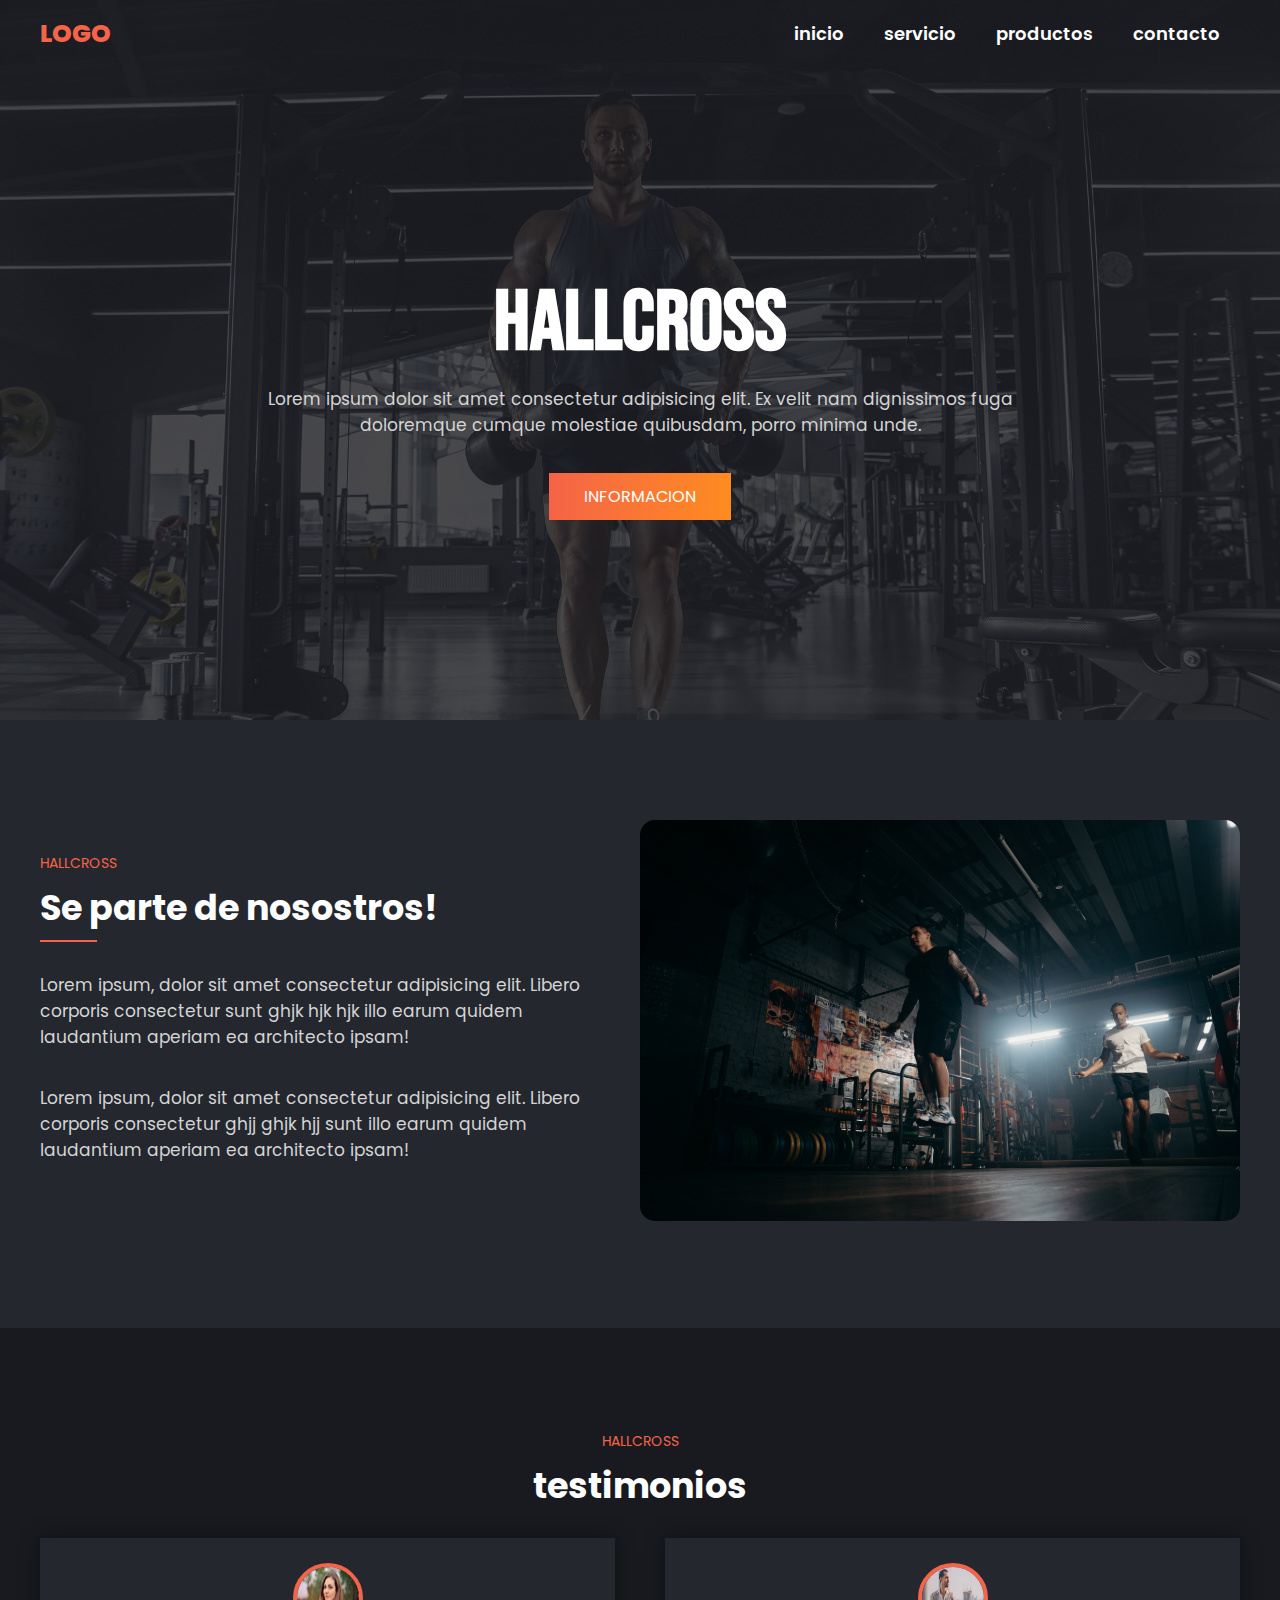
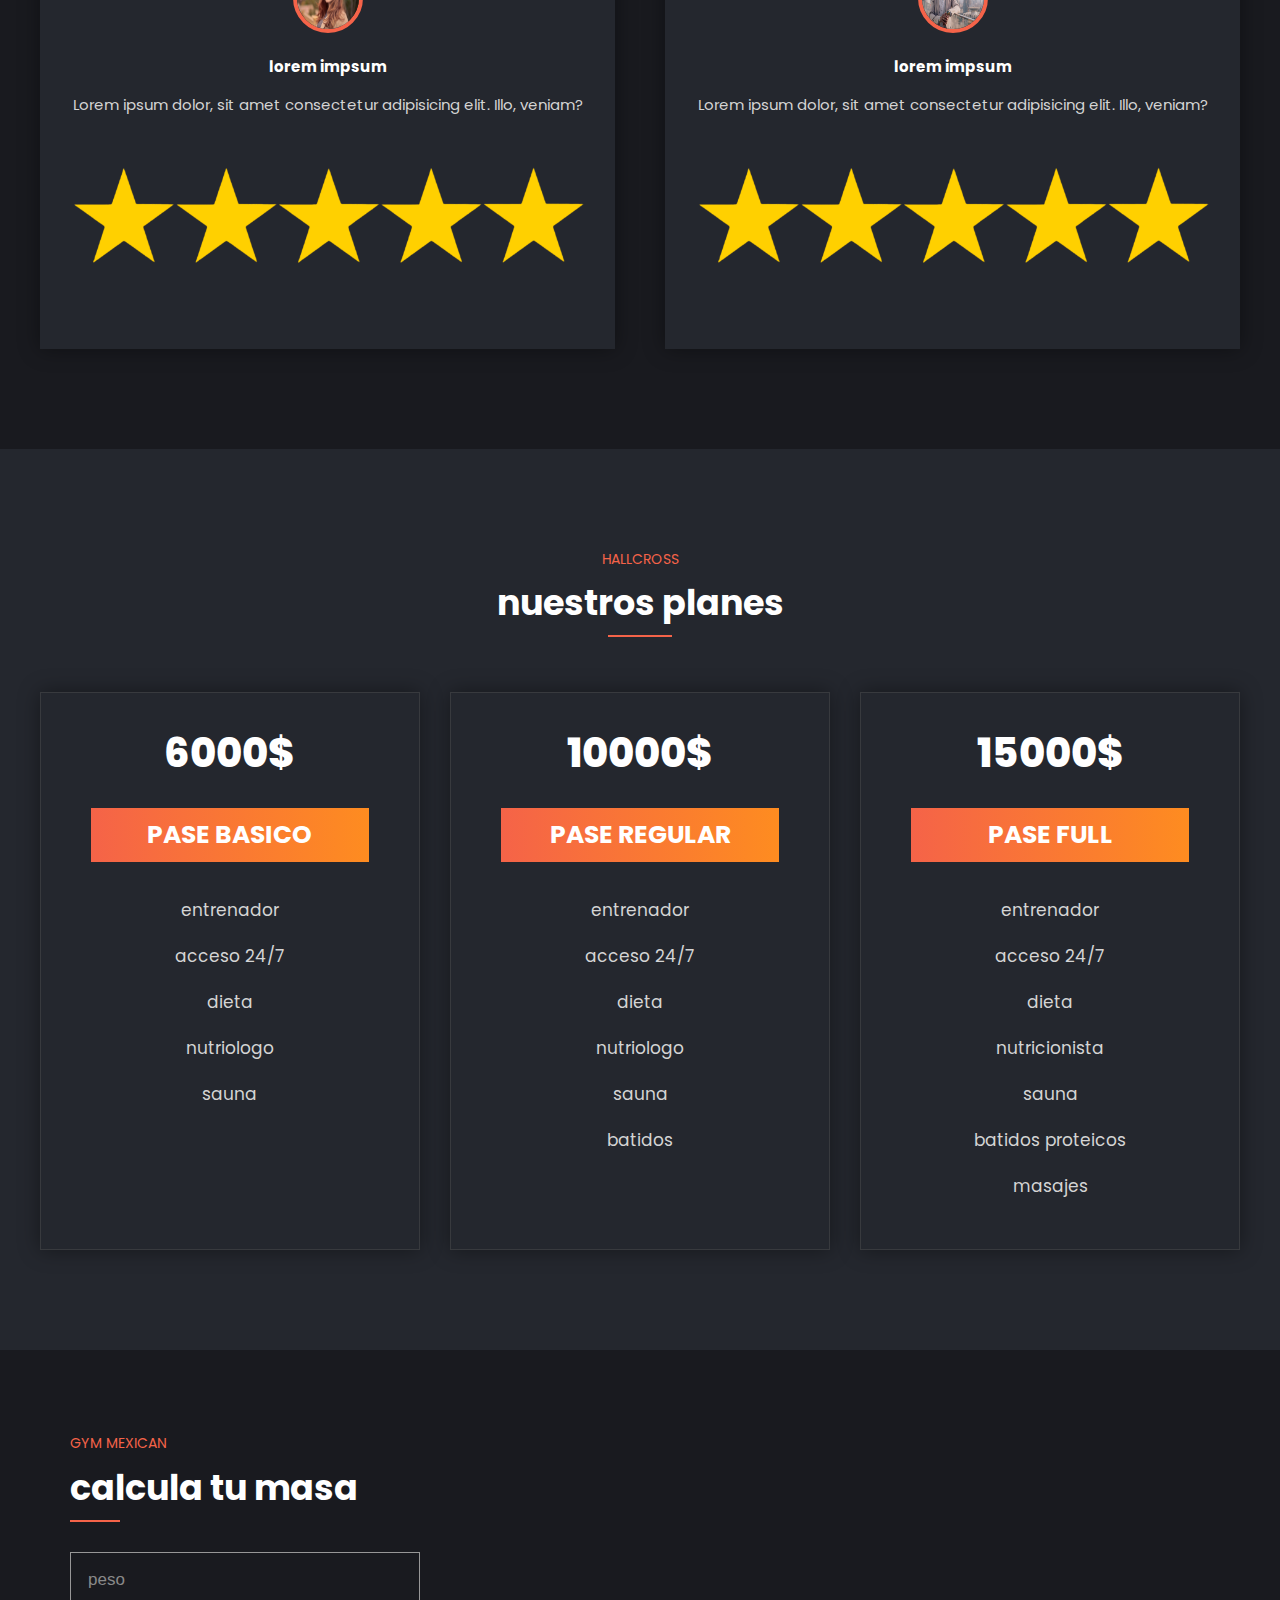
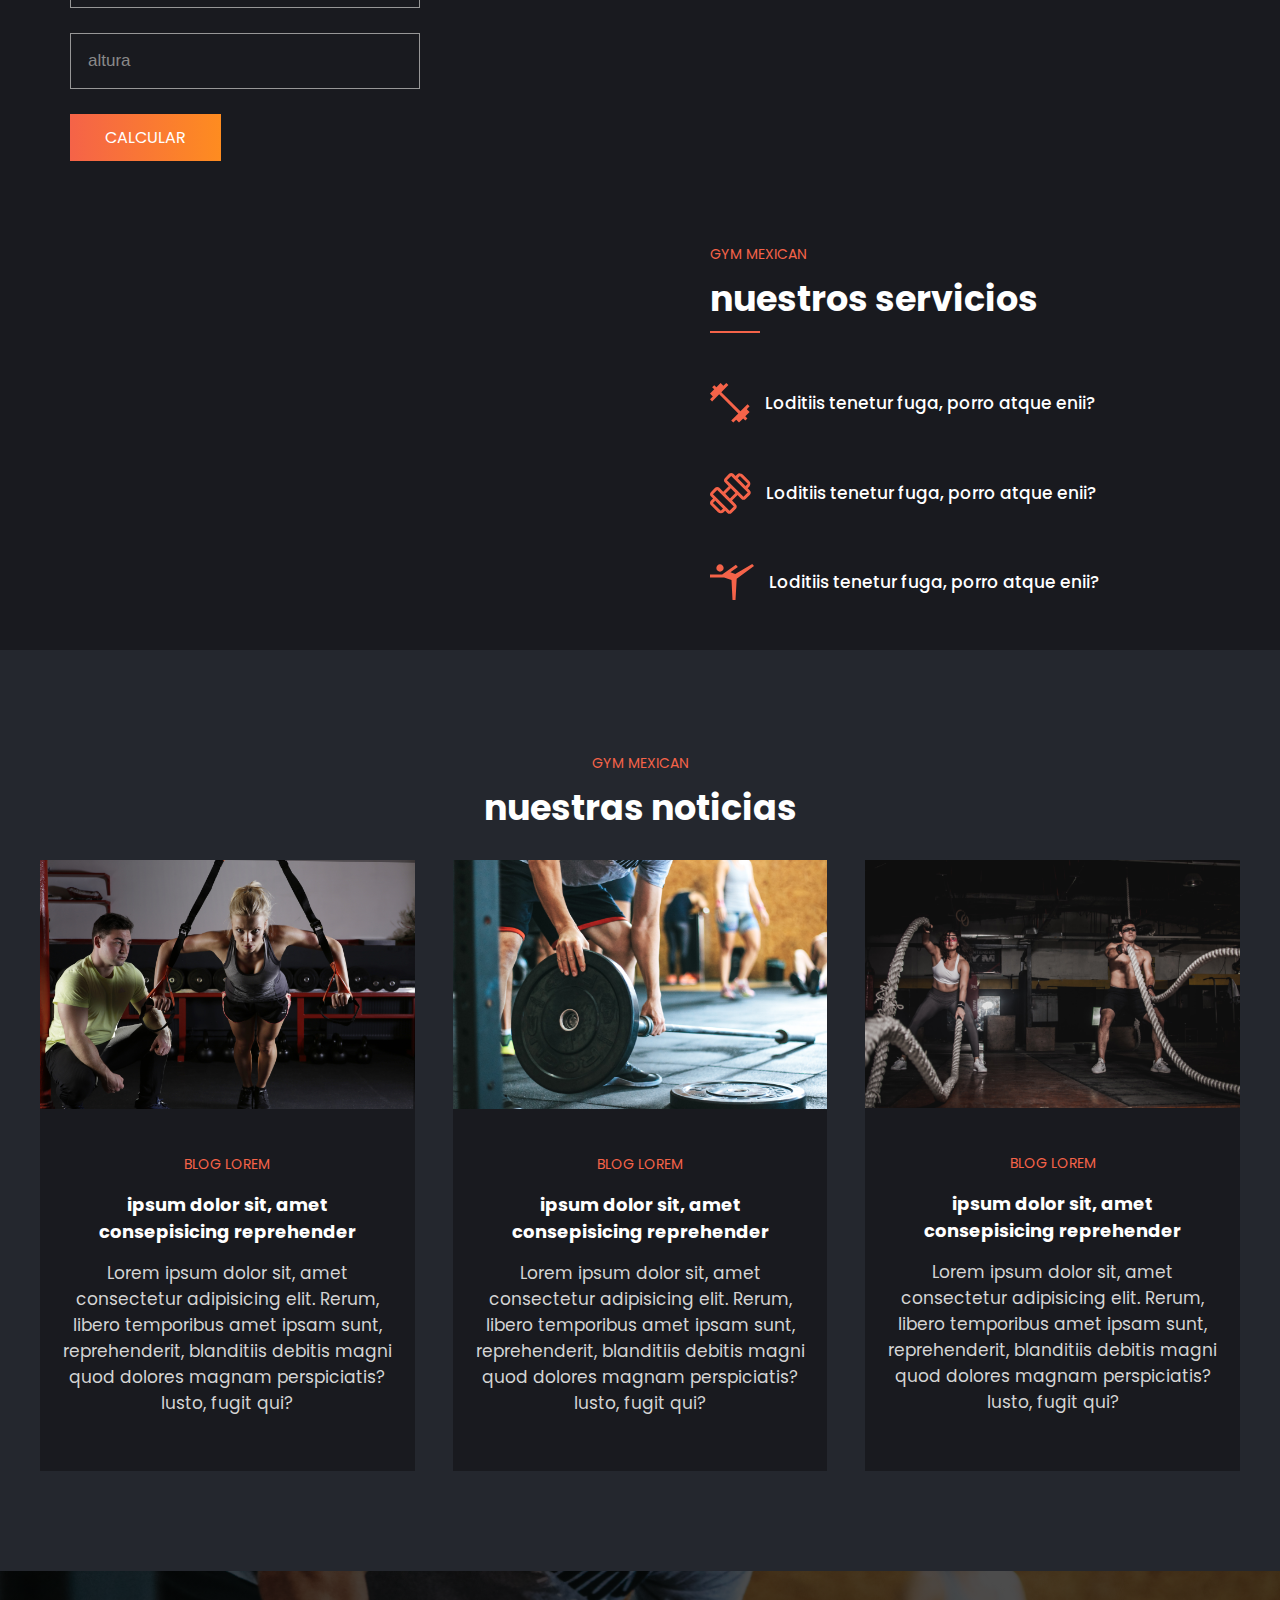
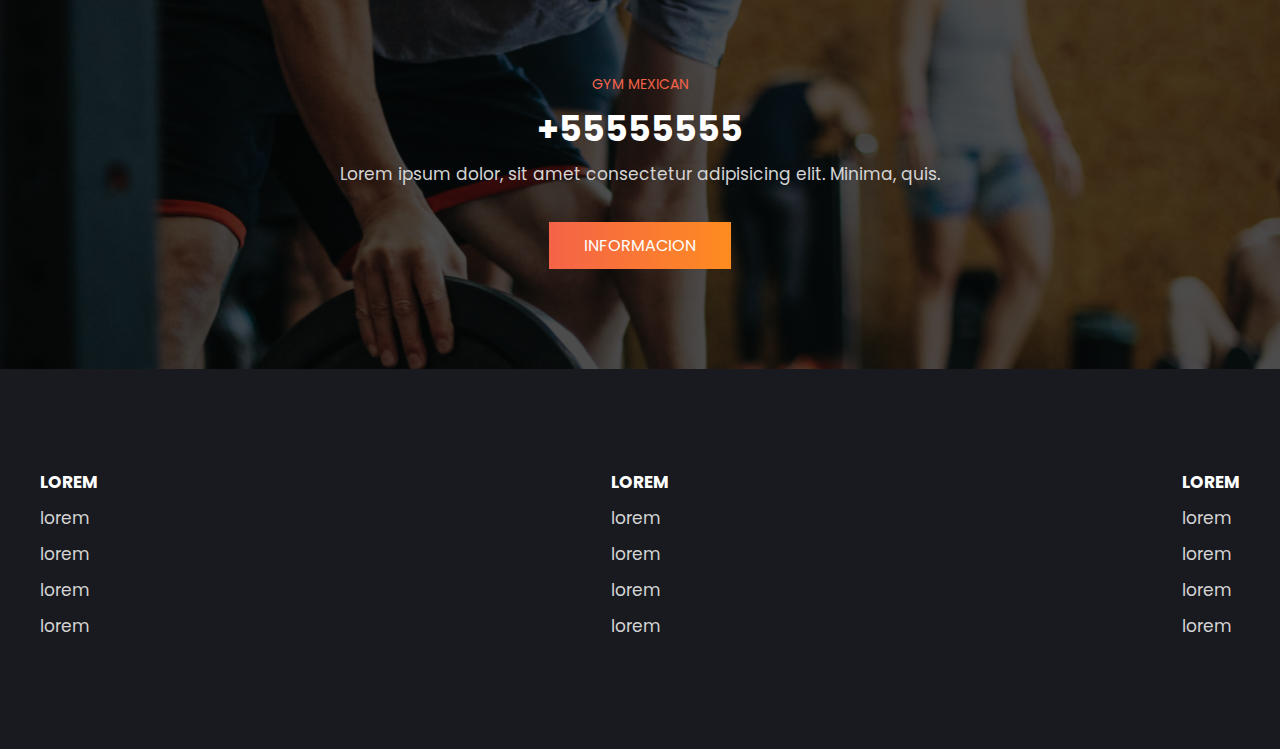
==== index.html @ 064c577b "trabajo practico inicial" ====
<!DOCTYPE html>
<html lang="es">
<head>
    <meta charset="UTF-8">
    <meta name="viewport" content="width=device-width, initial-scale=1.0">
    <title>pagina</title>
    <link rel="stylesheet" href="style.css">
</head>
<body>

    <header class="header">
        <div class="menu container">
            <a href="#" class="logo">logo</a>
            <input type="checkbox" id="menu" />
            <label for="menu">
                <img src="images/menu.png" class="menu-icono" alt="menu">
            </label>
            <nav class="navbar">
                <ul>
                    <li><a href="#">inicio</a></li>
                    <li><a href="#">servicio</a></li>
                    <li><a href="#">productos</a></li>
                    <li><a href="#">contacto</a></li>
                </ul>
            </nav>
        </div>

        <div class="header-content container">
            <div class="header-txt">
                <h1>HALLCROSS</h1>
                <p>
                    Lorem ipsum dolor sit amet consectetur adipisicing elit.
                     Ex velit nam dignissimos fuga doloremque cumque molestiae quibusdam,
                      porro minima unde.
                </p>
                <a href="#" class="btn-1">informacion</a>
            </div>
        </div>
    </header>    
   
    <section class="about">
        <div class="about-content container">
            <div class="about-txt">
                <span>HALLCROSS</span>
                <h2>Se parte de nosostros!</h2>
                <hr>
                <p>
                    Lorem ipsum, dolor sit amet consectetur adipisicing elit.
                     Libero corporis consectetur sunt ghjk  hjk hjk
                      illo earum quidem laudantium 
                     aperiam ea architecto ipsam!
                </p>
                <p>
                    Lorem ipsum, dolor sit amet consectetur adipisicing elit.
                     Libero corporis consectetur ghjj ghjk hjj
                      sunt illo earum quidem laudantium
                      aperiam ea architecto ipsam!
                </p>
            </div>
            <div class="about-img">
                <img src="images/e1.jpg" alt="">
            </div>
        </div>
    </section>

    <section class="testimonial">
        
        <span>HALLCROSS</span>
        <h2>testimonios</h2>

        <div class="testimonial-content container">

            <div class="testimonial-1">
                <img class="face" src="images/t1.jpg" alt="">
                <h4>lorem impsum</h4>
                <p>
                    Lorem ipsum dolor, sit amet consectetur adipisicing elit. Illo, veniam?
                </p>
                <img class="star" src="images/starts.png" alt="">
            </div>

            <div class="testimonial-1">
                <img class="face" src="images/t2.jpg" alt="">
                <h4>lorem impsum</h4>
                <p>
                    Lorem ipsum dolor, sit amet consectetur adipisicing elit. Illo, veniam?
                </p>
                <img class="star" src="images/starts.png" alt="">
           </div>
        </div>
    </section>

    <main class="plans">

        <span>HALLCROSS</span>
        <h2>nuestros planes</h2>
        <hr>

        <div class="plans-content container">

            <div class="plan-1">
                <span>6000$</span>
                <h3>PASE BASICO</h3>
                <p>entrenador</p>
                <p>acceso 24/7</p>
                <p>dieta</p>
                <p>nutriologo</p>
                <p>sauna</p>
            </div>

            <div class="plan-1">
                <span>10000$</span>
                <h3>PASE REGULAR</h3>
                <p>entrenador</p>
                <p>acceso 24/7</p>
                <p>dieta</p>
                <p>nutriologo</p>
                <p>sauna</p>
                <p>batidos</p>
            </div>

            <div class="plan-1">
                <span>15000$</span>
                <h3>PASE FULL</h3>
                <p>entrenador</p>
                <p>acceso 24/7</p>
                <p>dieta</p>
                <p>nutricionista</p>
                <p>sauna</p>
                <p>batidos proteicos</p>
                <p>masajes</p>
            </div>

        </div>
        
    </main>
    
    <section class="information">

        <div class="information-content">
            <div class="information-txt">
                <span>gym mexican</span>
                <h2>calcula tu masa</h2>
                <hr>
                <form>
                    <input type="text" placeholder="peso">
                    <input type="text" placeholder="altura">
                    <a href="#" class="btn-1">calcular</a>
                </form>
            </div>
            <div class="information-img">
                <img src="images/f1.jpg" alt="">
            </div>
        </div>

        <div class="information-content">
            <div class="information-img">
                <img src="images/f2.jpg" alt="">
            </div>
            <div class="information-txt">
                <span>gym mexican</span>
                <h2>nuestros servicios</h2>
                <hr>
                <div class="service">
                    <img src="images/i1.svg" alt="">
                    <h3>
                        Loditiis tenetur fuga, porro atque enii?
                    </h3>           
                </div>

                <div class="service">
                    <img src="images/i2.svg" alt="">
                    <h3>
                        Loditiis tenetur fuga, porro atque enii?
                    </h3>           
                </div>

                <div class="service">
                    <img src="images/i3.svg" alt="">
                    <h3>
                        Loditiis tenetur fuga, porro atque enii?
                    </h3>           
                </div>
            </div>
        </div>
    </section>

    <section class="blog">
        <span>gym mexican</span>
        <h2>nuestras noticias</h2>

        <div class="blog-content container">

            <div class="blog-1">
                <img src="images/b1.jpg" alt="">
                <div class="blog-txt">
                    <span>blog lorem</span>
                    <h3>ipsum dolor sit, amet consepisicing 
                        reprehender</h3>
                    <p>
                        Lorem ipsum dolor sit, amet consectetur adipisicing elit. Rerum, libero temporibus amet ipsam sunt, reprehenderit, blanditiis debitis magni quod dolores magnam perspiciatis? Iusto, fugit qui?
                    </p>
                </div>
            </div>

            <div class="blog-1">
                <img src="images/b2.jpg" alt="">
                <div class="blog-txt">
                    <span>blog lorem</span>
                    <h3>ipsum dolor sit, amet consepisicing 
                        reprehender</h3>
                    <p>
                        Lorem ipsum dolor sit, amet consectetur adipisicing elit. Rerum, libero temporibus amet ipsam sunt, reprehenderit, blanditiis debitis magni quod dolores magnam perspiciatis? Iusto, fugit qui?
                    </p>
                </div>
            </div>

            <div class="blog-1">
                <img src="images/b3.jpg" alt="">
                <div class="blog-txt">
                    <span>blog lorem</span>
                    <h3>ipsum dolor sit, amet consepisicing 
                        reprehender</h3>
                    <p>
                        Lorem ipsum dolor sit, amet consectetur adipisicing elit. Rerum, libero temporibus amet ipsam sunt, reprehenderit, blanditiis debitis magni quod dolores magnam perspiciatis? Iusto, fugit qui?
                    </p>
                </div>
            </div>

        </div>


    </section>

    <section class="contact">

        <div class="contact-content">
            <span>gym mexican</span>
            <h2>+55555555</h2>
            <p>
                Lorem ipsum dolor, sit amet consectetur adipisicing elit. Minima, quis.
            </p>
            <a href="#" class="btn-1">informacion</a>

        </div>

    </section>

    <footer class="footer">

        <div class="footer-content container">

            <div class="link">
                <h3>lorem</h3>
                <ul>
                    <li><a href="#">lorem</a></li>
                    <li><a href="#">lorem</a></li>
                    <li><a href="#">lorem</a></li>
                    <li><a href="#">lorem</a></li>
                </ul>
            </div>

            <div class="link">
                <h3>lorem</h3>
                <ul>
                    <li><a href="#">lorem</a></li>
                    <li><a href="#">lorem</a></li>
                    <li><a href="#">lorem</a></li>
                    <li><a href="#">lorem</a></li>
                </ul>
            </div>

            <div class="link">
                <h3>lorem</h3>
                <ul>
                    <li><a href="#">lorem</a></li>
                    <li><a href="#">lorem</a></li>
                    <li><a href="#">lorem</a></li>
                    <li><a href="#">lorem</a></li>
                </ul>
            </div>
        </div>

    </footer>


   
</body>
</html>
---- style.css ----
@import url('https://fonts.googleapis.com/css2?family=Bebas+Neue&family=Poppins:wght@400;500;600;700;800&display=swap');

/*
font-family: 'Bebas Neue', sans-serif;
font-family: 'Poppins', sans-serif;
*/

* {
    margin: 0;
    padding: 0;
    box-sizing: border-box;
    text-decoration: none;
    list-style: none;
}

body {
    font-family: 'Poppins', sans-serif; 
}

img {
    max-width: 100%;
}

.container {
    max-width: 1200px;
    margin: 0 auto;
}

.header {
    background: linear-gradient(
        rgba(29,30,35,0.8),
        rgba(29,30,35,0.8)
    ),
    url(images/bg.jpg);
    background-position: top center;
    background-repeat: no-repeat;
    background-size: cover;
    display: flex;
    align-items: center;
    min-height: 80vh;
    padding: 80px 0 0 0;
}

.menu {
    position: absolute;
    top: 0;
    left: 0;
    right: 0;
    display: flex;
    align-items: center;
    justify-content: space-between;
}

.logo {
    color: #f56349;
    font-size: 25px;
    font-weight: 800;
    text-transform: uppercase;
}

.menu .navbar ul li {
    position: relative;
    float: left;
}

.menu .navbar ul li a {
    font-size: 18px;
    padding: 20px;
    color: #ffffff;
    display: block;
    font-weight: 600;
}

.menu .navbar ul li a :hover {
    color: #f56349;
}

#menu {
    display: none;
}

.menu-icono {
    width: 25px;
}
 
.menu label {
    cursor: pointer;
    display: none;
}

.header-txt {
    text-align: center;
    padding: 0 200px;
}

.header-txt h1 {
    font-size: 85px;
    line-height: 1;
    color: #ffffff;
    font-family: 'Bebas Neue', sans-serif;
    margin-bottom: 20px;
}

p {
    font-size: 17px;
    color: #d4d4d4;
    margin-bottom: 35px;
}

.btn-1 {
    display: inline-block;
    padding: 11px 35px;
    color: #ffffff;
    text-transform: uppercase;
    background: linear-gradient(
        90deg,
        rgba(245,99,72,1) 0%,
        rgba(254,140,32,1) 100%
    );
}

.about {
    padding: 100px 0;
    background-color: #24272E;
}

.about-content {
    display: flex;
    align-items: center;
}

.about-txt {
    flex-basis: 50%;
    padding-right: 35px;
}

span {
    font-size: 14px;
    text-transform: uppercase;
    color: #f56349;
}

h2 {
    font-size: 35px;
    color: #ffffff;
    margin: 15px 0;
    line-height: 1;
}

hr {
    border: 1px solid #f56349;
    width: 10%;
    margin-bottom: 30px;
}

.about-img {
    flex-basis: 50%;

}

.about-img img {
    border-radius: 15px;
}

.testimonial {
    padding: 100px 0;
    background-color: #191a1f;
    text-align: center;
}

.testimonial-content {
    display: flex;
    justify-content: space-between;
   margin-top: 35px;
}

.testimonial-1 {
    flex-basis: calc(50% - 25px);
    background-color: #24272E;
    padding: 25px;
    box-shadow: 0 0 20px rgba(0, 0, 0, 0.4);

}

.testimonial-1 h4 {
    color: #ffffff;
    font-size: 15px;
    margin-bottom: 15px;
}

.testimonial-1 p {
    font-size: 15px;
    margin-bottom: 10px;
}

.face {
    width: 70px;
    height: 70px;
    border-radius: 50%;
    border: 4px solid #f56349;
    margin-bottom: 15px;
}

.start {
    width: 100px;
}

.plans {
    padding: 100px 0;
    display: flex;
    flex-direction: column;
    align-items: center;
    background-color: #24272E;
}

.plans hr {
    width: 5%;
}

.plans-content {
    display: flex;
    justify-content: space-between;
    width: 100%;
    margin-top: 25px;
}

.plan-1 {
    flex-basis: calc(33.3% - 20px);
    border: 1px solid #51515179;
    padding: 30px 50px;
    text-align: center;
    box-shadow: 0 0 20px rgba(0, 0, 0, 0.4);
}

.plan-1 span {
    font-size: 40px;
    font-weight: 800;
    color: #ffffff;
}

.plan-1 h3 {
    padding: 8px;
    font-size: 25px;
    color: #ffffff;
    margin: 25px 0 35px 0;
    background: linear-gradient(
        90deg,
        rgba(245,99,72,1) 0%,
        rgba(254,140,32,1) 100%
    );
}

.plan-1 p {
    margin-bottom: 20px;
}

.information { 
    background-color: #191a1f;
}

.information-content {
    display: flex;
}

.information-txt {
    flex-basis: 50%;
    max-width: 500px;
    margin: 0 auto;
    padding: 80px 0 0 0;
}

input {
    display: block;
    padding: 17px;
    background-color: transparent;
    border: 1px solid #979797;
    width: 350px;
    font-size: 17px;
    color: #ffffff;
    margin-bottom: 25px;
}

::placeholder {
    color: #898989;
}

.information-img {
    flex-basis: 50%;
}

.information-img img {
    height: 100%;
}

.service {
    margin: 50px 0;
    display: flex;
    align-items: center;
}

.service h3 {
    font-size: 17px;
    color: #ffffff; 
    font-weight: 500;
    margin-left: 15px;
}

.blog {
    padding: 100px 0;
    text-align: center;
    background-color: #24272E;
}

.blog-content {
    display: flex;
    justify-content: space-between;
    margin-top: 35px;
}

.blog-1 {
    flex-basis: calc(33.3% - 25px);
    background-color: #191a1f;
}

.blog-1 img {
    margin-bottom: 15px;
}

.blog-txt {
    padding: 20px;
}

.blog-txt h3 {
    color: #ffffff;
    font-size: 18px;
    margin: 15px 0;
}

.contact {
    padding: 100px 0;
    background: linear-gradient(
        rgba(0,0,0,0.7),
        rgba(0,0,0,0.7)
    ),
    url(images/b2.jpg);
    background-position: top center;
    background-repeat: no-repeat;
    background-size: cover;

}

.contact-content {
    text-align: center;
}

.footer {
    padding: 100px 0;
    background-color: #191a1f;
}

.footer-content {
    display: flex;
    justify-content: space-between;
}

.link h3 {
    font-size: 17px;
    color:  #ffffff;
    margin-bottom: 10px;
    text-transform: uppercase;
}

.link a {
    font-size: 17px;
    color: #d4d4d4 ;
    display: block;
    margin-bottom: 10px;
}

.link a:hover {
    color: #f56349;
}

@media(max-width:991px) {
    .menu {
        padding: 20px;
    }

    .menu label {
        display: initial;
    }

    .menu .navbar {
        position: absolute;
        top: 100%;
        left: 0;
        right: 0;
        background-color: #ff7838;
        display: none;
    }

    .menu .navbar ul li {
        width: 100%;
    }

    .menu .navbar ul li a:hover {
        color: #191a1f;
    }

    #menu:checked ~ .navbar {
        display: initial;
    }

    .header {
        min-height: 0vh;
        padding: 100px 30px;
    }

    .header-txt {
        text-align: center;
        padding: 0;
    }

    .about {
        padding: 30px;
    }
    
    .about-content {
        flex-direction: column;
    }

    .testimonial {
        padding: 30px;
    }

    .testimonial-content {
        flex-direction: column;
    }

    .testimonial-1 {
        margin-bottom: 30px;
    } 

    .plans{
        padding: 30px;
    } 

    .plans-content {
        flex-direction: column;
        margin-bottom: 5px;
    }

    .plan-1 {
        margin-bottom: 30px;
    }

    .information {
        padding: 30px;
    }

    .information-content {
        flex-direction: column;
    }

    .information-txt {
        order: -2;
        padding: 0;
        margin: 30px 0;
    }

    .blog {
        padding: 30px;
    }

    .blog-content {
        flex-direction: column;
    }

    .blog-1 {
        margin-bottom: 30px;
    }

    .contact {
        padding: 100px 30px;
    }

    .footer {
        padding: 30px;
    }

    .footer-content {
        flex-direction: column;
        text-align: center;   
    }

}
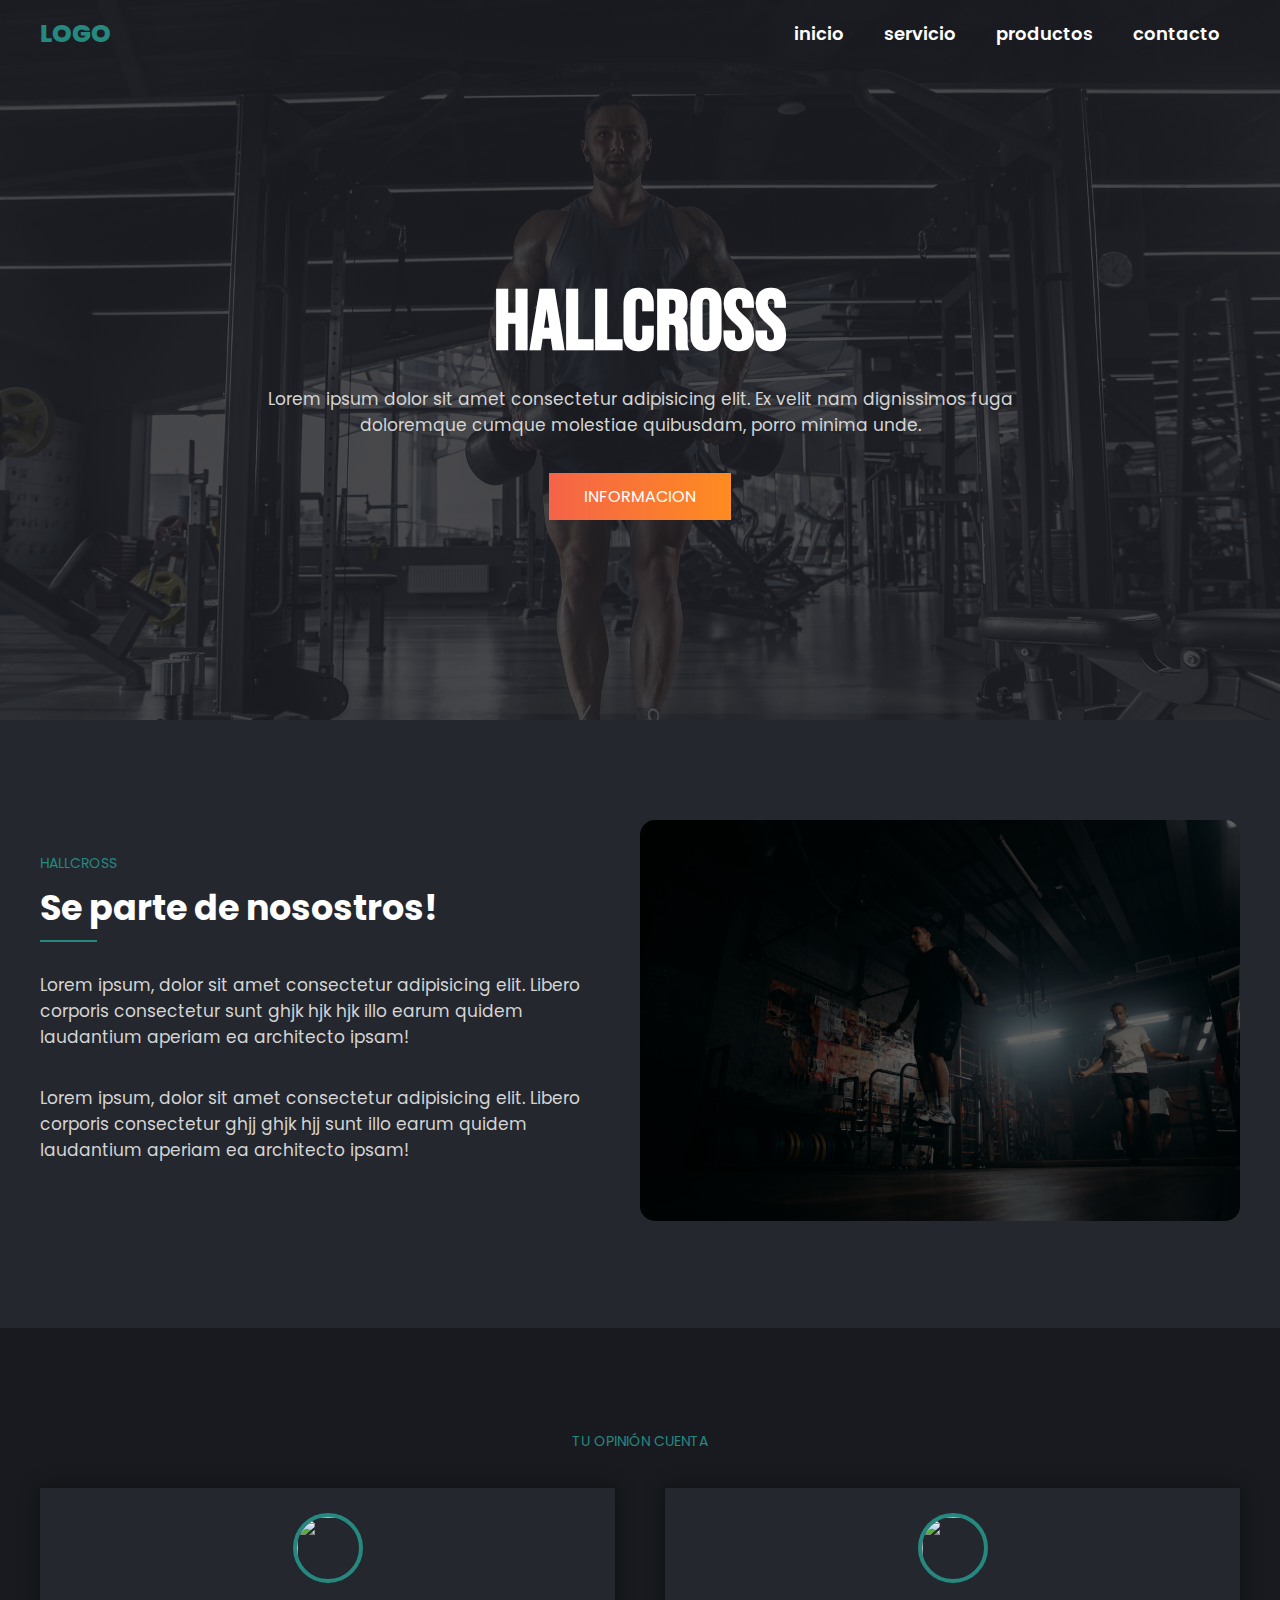
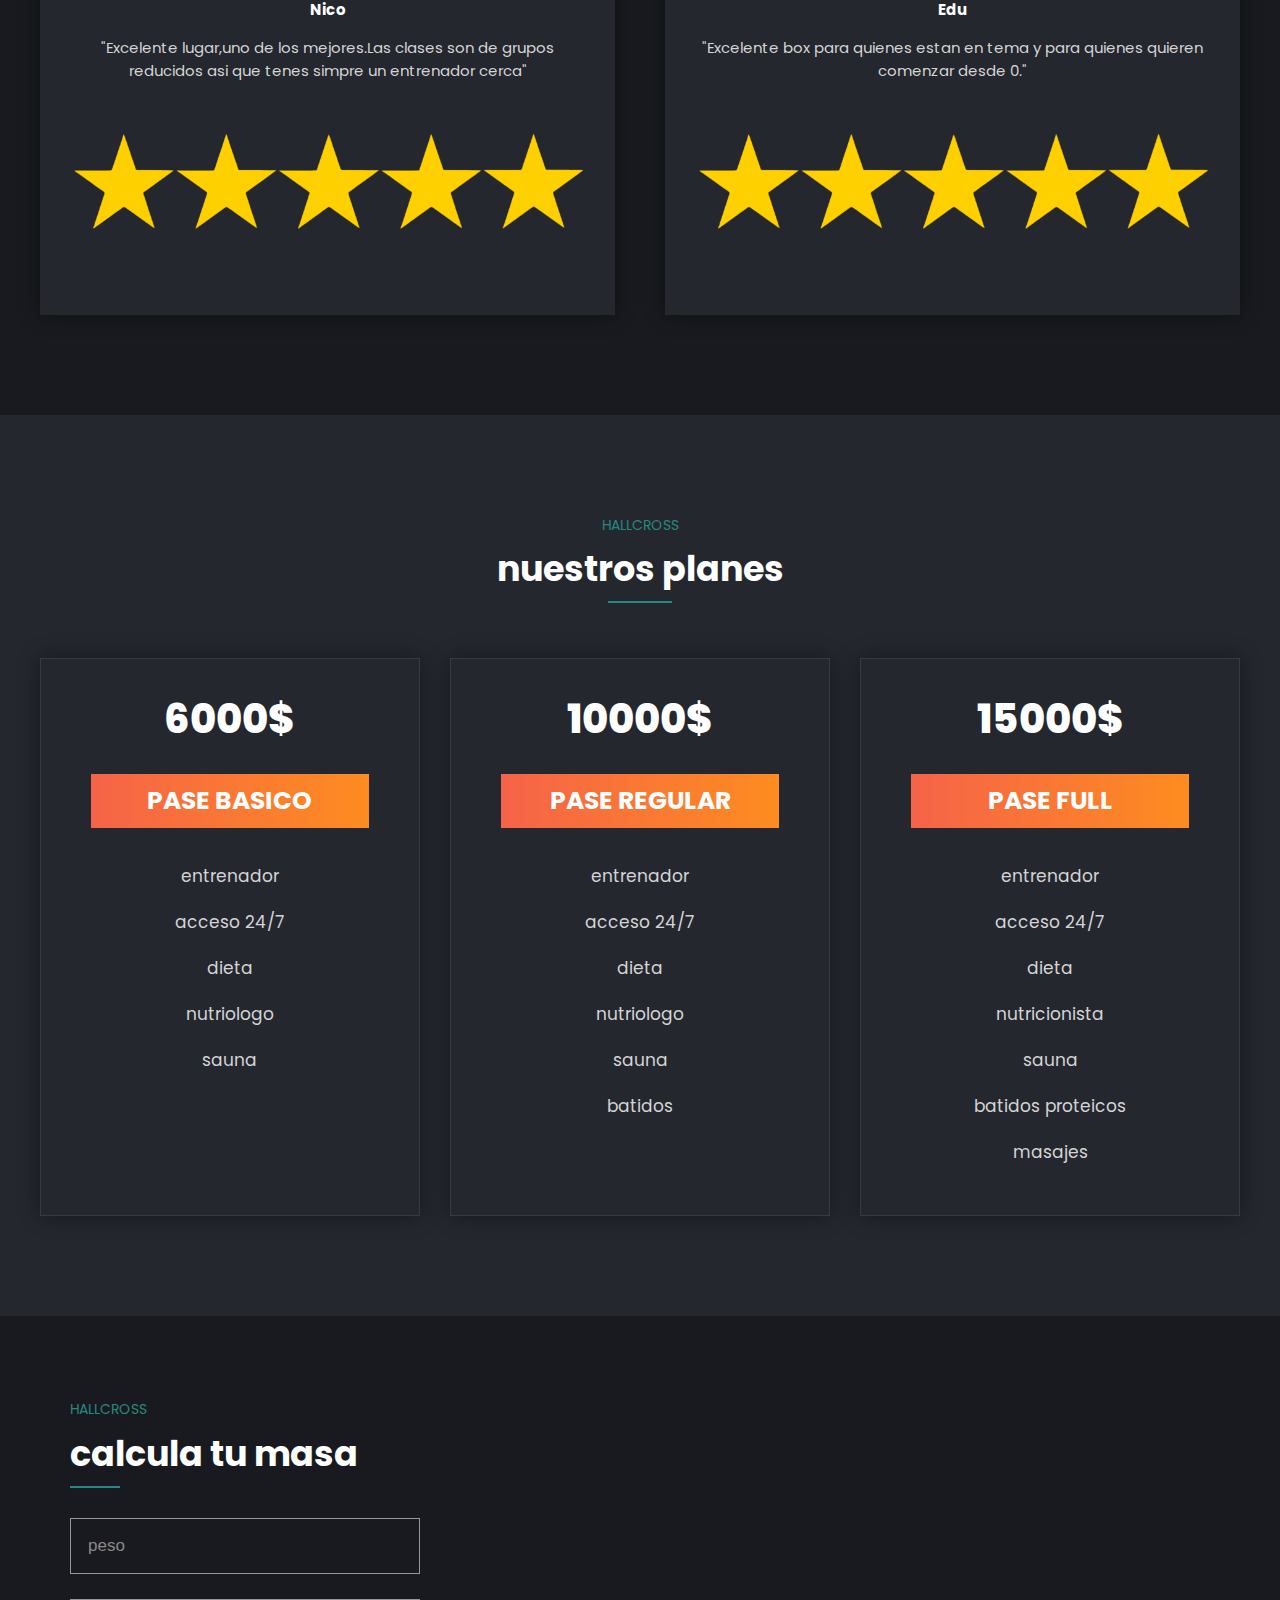
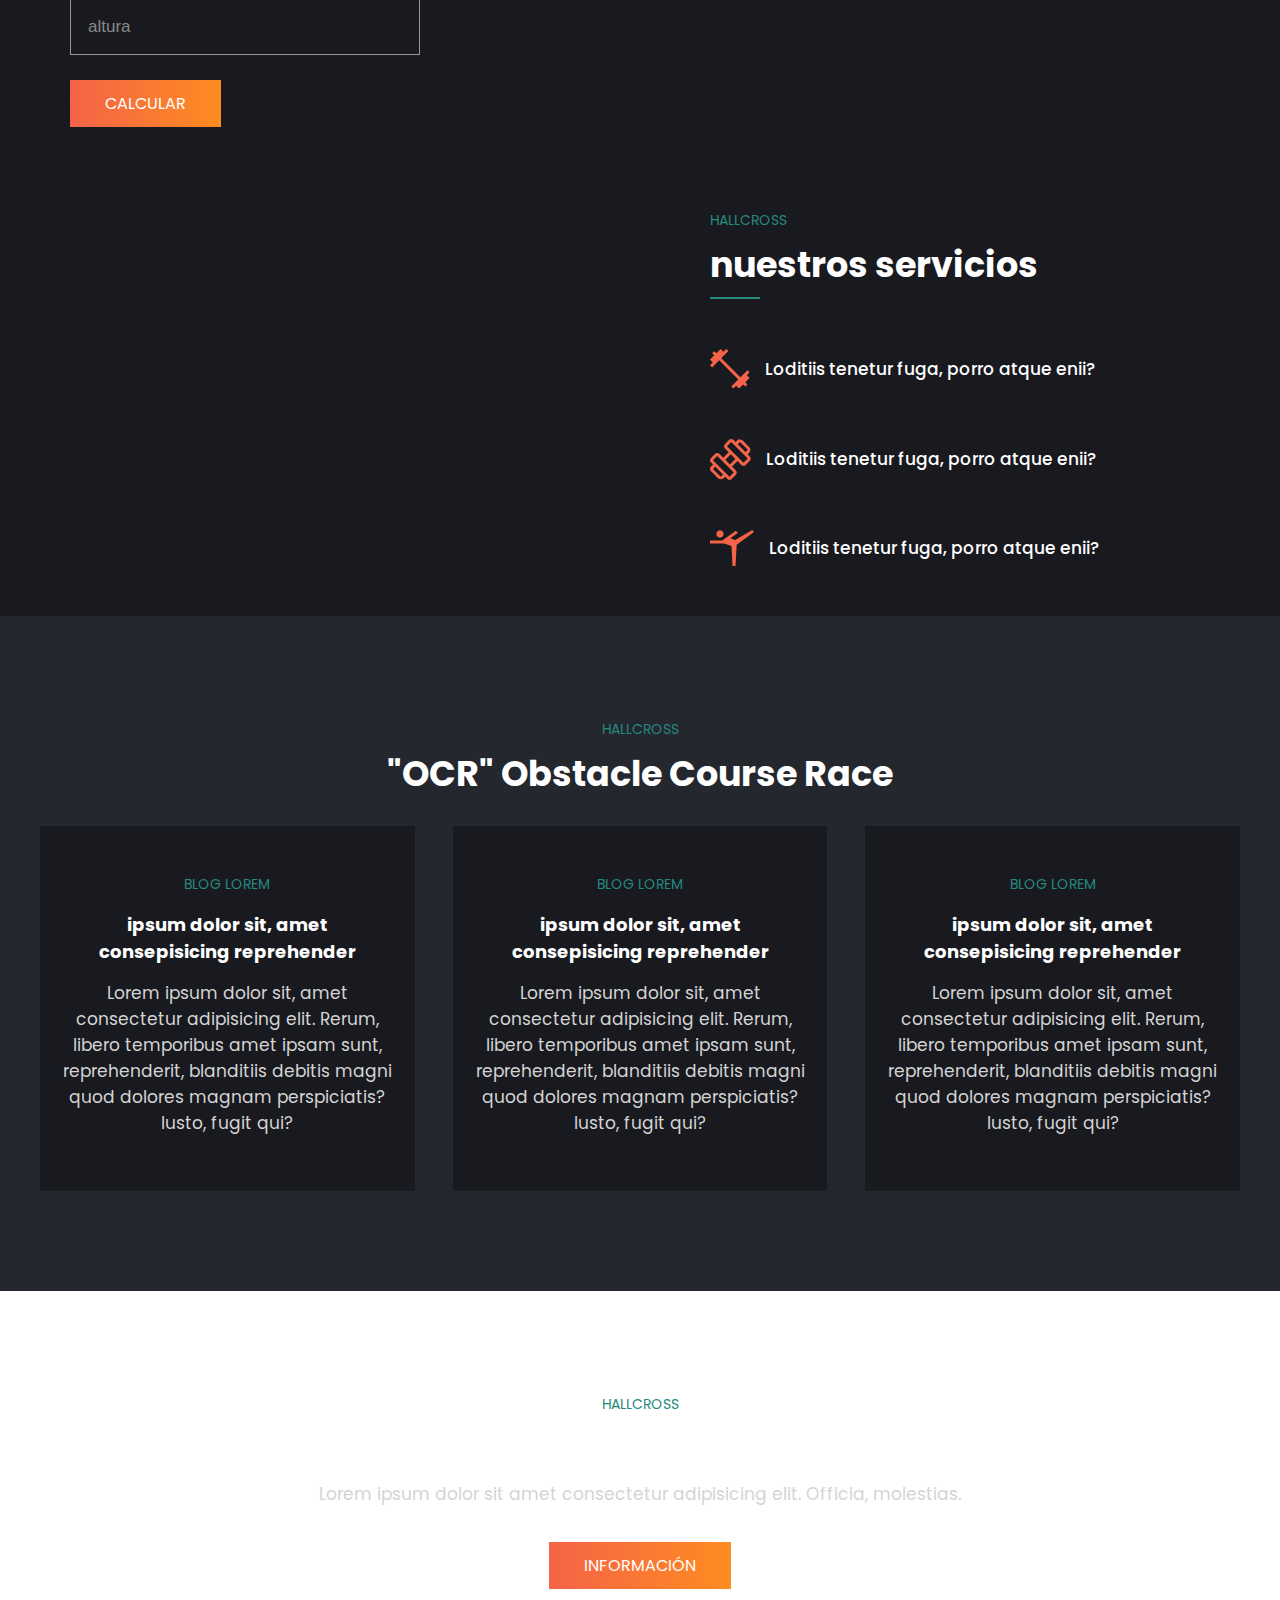
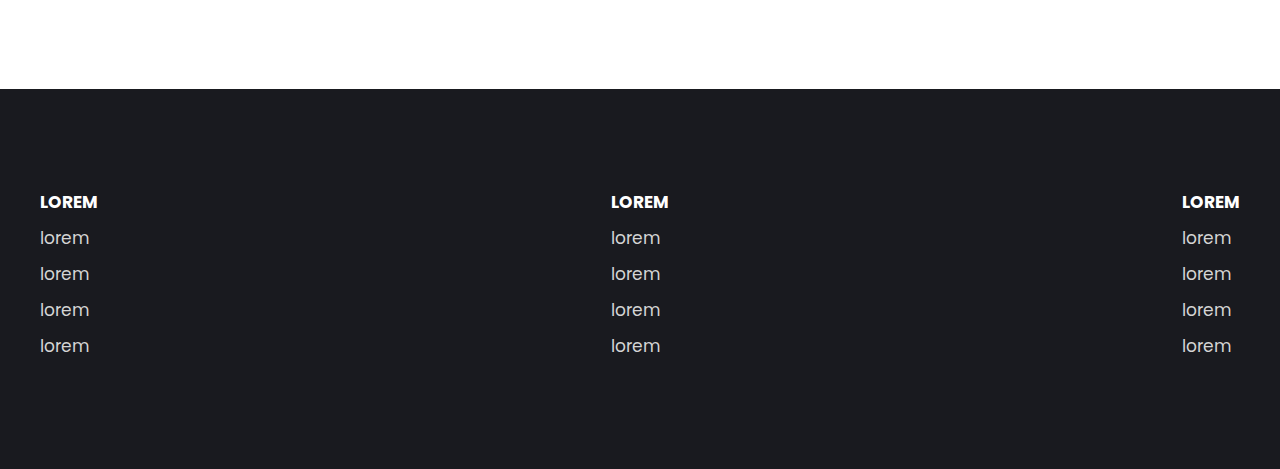
==== commit be3c64a1: "cambio de color de letras en menu" ====
--- a/index.html
+++ b/index.html
@@ -3,7 +3,8 @@
 <head>
     <meta charset="UTF-8">
     <meta name="viewport" content="width=device-width, initial-scale=1.0">
-    <title>pagina</title>
+    <link rel="icon" type="image/x-icon" href="images/favicon/favicon-16x16.png" >
+    <title>HALLCROSS</title>
     <link rel="stylesheet" href="style.css">
 </head>
 <body>
@@ -65,25 +66,25 @@
 
     <section class="testimonial">
         
-        <span>HALLCROSS</span>
-        <h2>testimonios</h2>
+        <span>TU OPINIÓN CUENTA</span>
+        <h2></h2>
 
         <div class="testimonial-content container">
 
             <div class="testimonial-1">
-                <img class="face" src="images/t1.jpg" alt="">
-                <h4>lorem impsum</h4>
-                <p>
-                    Lorem ipsum dolor, sit amet consectetur adipisicing elit. Illo, veniam?
+                <img class="face" src="images/anilla.jpg" alt="">
+                <h4>Nico</h4>
+                <p>
+                    "Excelente lugar,uno de los mejores.Las clases son de grupos reducidos asi que tenes simpre un entrenador cerca"
                 </p>
                 <img class="star" src="images/starts.png" alt="">
             </div>
 
             <div class="testimonial-1">
-                <img class="face" src="images/t2.jpg" alt="">
-                <h4>lorem impsum</h4>
-                <p>
-                    Lorem ipsum dolor, sit amet consectetur adipisicing elit. Illo, veniam?
+                <img class="face" src="images/correr.jpg" alt="">
+                <h4>Edu</h4>
+                <p>
+                    "Excelente box para quienes estan en tema y para quienes quieren comenzar desde 0."
                 </p>
                 <img class="star" src="images/starts.png" alt="">
            </div>
@@ -139,7 +140,7 @@
 
         <div class="information-content">
             <div class="information-txt">
-                <span>gym mexican</span>
+                <span>HALLCROSS</span>
                 <h2>calcula tu masa</h2>
                 <hr>
                 <form>
@@ -158,7 +159,7 @@
                 <img src="images/f2.jpg" alt="">
             </div>
             <div class="information-txt">
-                <span>gym mexican</span>
+                <span>HALLCROSS</span>
                 <h2>nuestros servicios</h2>
                 <hr>
                 <div class="service">
@@ -186,13 +187,13 @@
     </section>
 
     <section class="blog">
-        <span>gym mexican</span>
-        <h2>nuestras noticias</h2>
+        <span>HALLCROSS</span>
+        <h2>"OCR" Obstacle Course Race</h2>
 
         <div class="blog-content container">
 
             <div class="blog-1">
-                <img src="images/b1.jpg" alt="">
+                <img src="images/pasamano.jpg" alt="">
                 <div class="blog-txt">
                     <span>blog lorem</span>
                     <h3>ipsum dolor sit, amet consepisicing 
@@ -204,7 +205,7 @@
             </div>
 
             <div class="blog-1">
-                <img src="images/b2.jpg" alt="">
+                <img src="images/alo.jpg" alt="">
                 <div class="blog-txt">
                     <span>blog lorem</span>
                     <h3>ipsum dolor sit, amet consepisicing 
@@ -216,7 +217,7 @@
             </div>
 
             <div class="blog-1">
-                <img src="images/b3.jpg" alt="">
+                <img src="images/obstaculo.jpg" alt="">
                 <div class="blog-txt">
                     <span>blog lorem</span>
                     <h3>ipsum dolor sit, amet consepisicing 
@@ -235,12 +236,13 @@
     <section class="contact">
 
         <div class="contact-content">
-            <span>gym mexican</span>
-            <h2>+55555555</h2>
+            <span>HALLCROSS</span>
+            <h2>1130960485</h2>
             <p>
-                Lorem ipsum dolor, sit amet consectetur adipisicing elit. Minima, quis.
+                Lorem ipsum dolor sit amet consectetur
+                 adipisicing elit. Officia, molestias.
             </p>
-            <a href="#" class="btn-1">informacion</a>
+            <a href="#" class="btn-1">información</a>
 
         </div>
 
--- a/style.css
+++ b/style.css
@@ -52,7 +52,7 @@
 }
 
 .logo {
-    color: #f56349;
+    color: #258980;
     font-size: 25px;
     font-weight: 800;
     text-transform: uppercase;
@@ -71,8 +71,8 @@
     font-weight: 600;
 }
 
-.menu .navbar ul li a :hover {
-    color: #f56349;
+.menu .navbar ul li a:hover {
+    color:  #258980;
 }
 
 #menu {
@@ -137,7 +137,7 @@
 span {
     font-size: 14px;
     text-transform: uppercase;
-    color: #f56349;
+    color: #258980;
 }
 
 h2 {
@@ -148,7 +148,7 @@
 }
 
 hr {
-    border: 1px solid #f56349;
+    border: 1px solid #258980;
     width: 10%;
     margin-bottom: 30px;
 }
@@ -160,6 +160,7 @@
 
 .about-img img {
     border-radius: 15px;
+    filter: brightness(0.4);
 }
 
 .testimonial {
@@ -197,7 +198,7 @@
     width: 70px;
     height: 70px;
     border-radius: 50%;
-    border: 4px solid #f56349;
+    border: 4px solid #258980;
     margin-bottom: 15px;
 }
 
@@ -337,20 +338,23 @@
 }
 
 .contact {
-    padding: 100px 0;
+    padding: 100px;
     background: linear-gradient(
         rgba(0,0,0,0.7),
         rgba(0,0,0,0.7)
     ),
-    url(images/b2.jpg);
-    background-position: top center;
-    background-repeat: no-repeat;
+    url(images/Garra.jpg);
     background-size: cover;
+    background-position: center;
 
 }
 
 .contact-content {
     text-align: center;
+}
+
+.contact{
+    background-attachment: fixed;
 }
 
 .footer {
@@ -378,7 +382,7 @@
 }
 
 .link a:hover {
-    color: #f56349;
+    color: #258980;
 }
 
 @media(max-width:991px) {
@@ -395,7 +399,7 @@
         top: 100%;
         left: 0;
         right: 0;
-        background-color: #ff7838;
+        background-color: #64a199;
         display: none;
     }
 
@@ -482,6 +486,7 @@
 
     .contact {
         padding: 100px 30px;
+        
     }
 
     .footer {
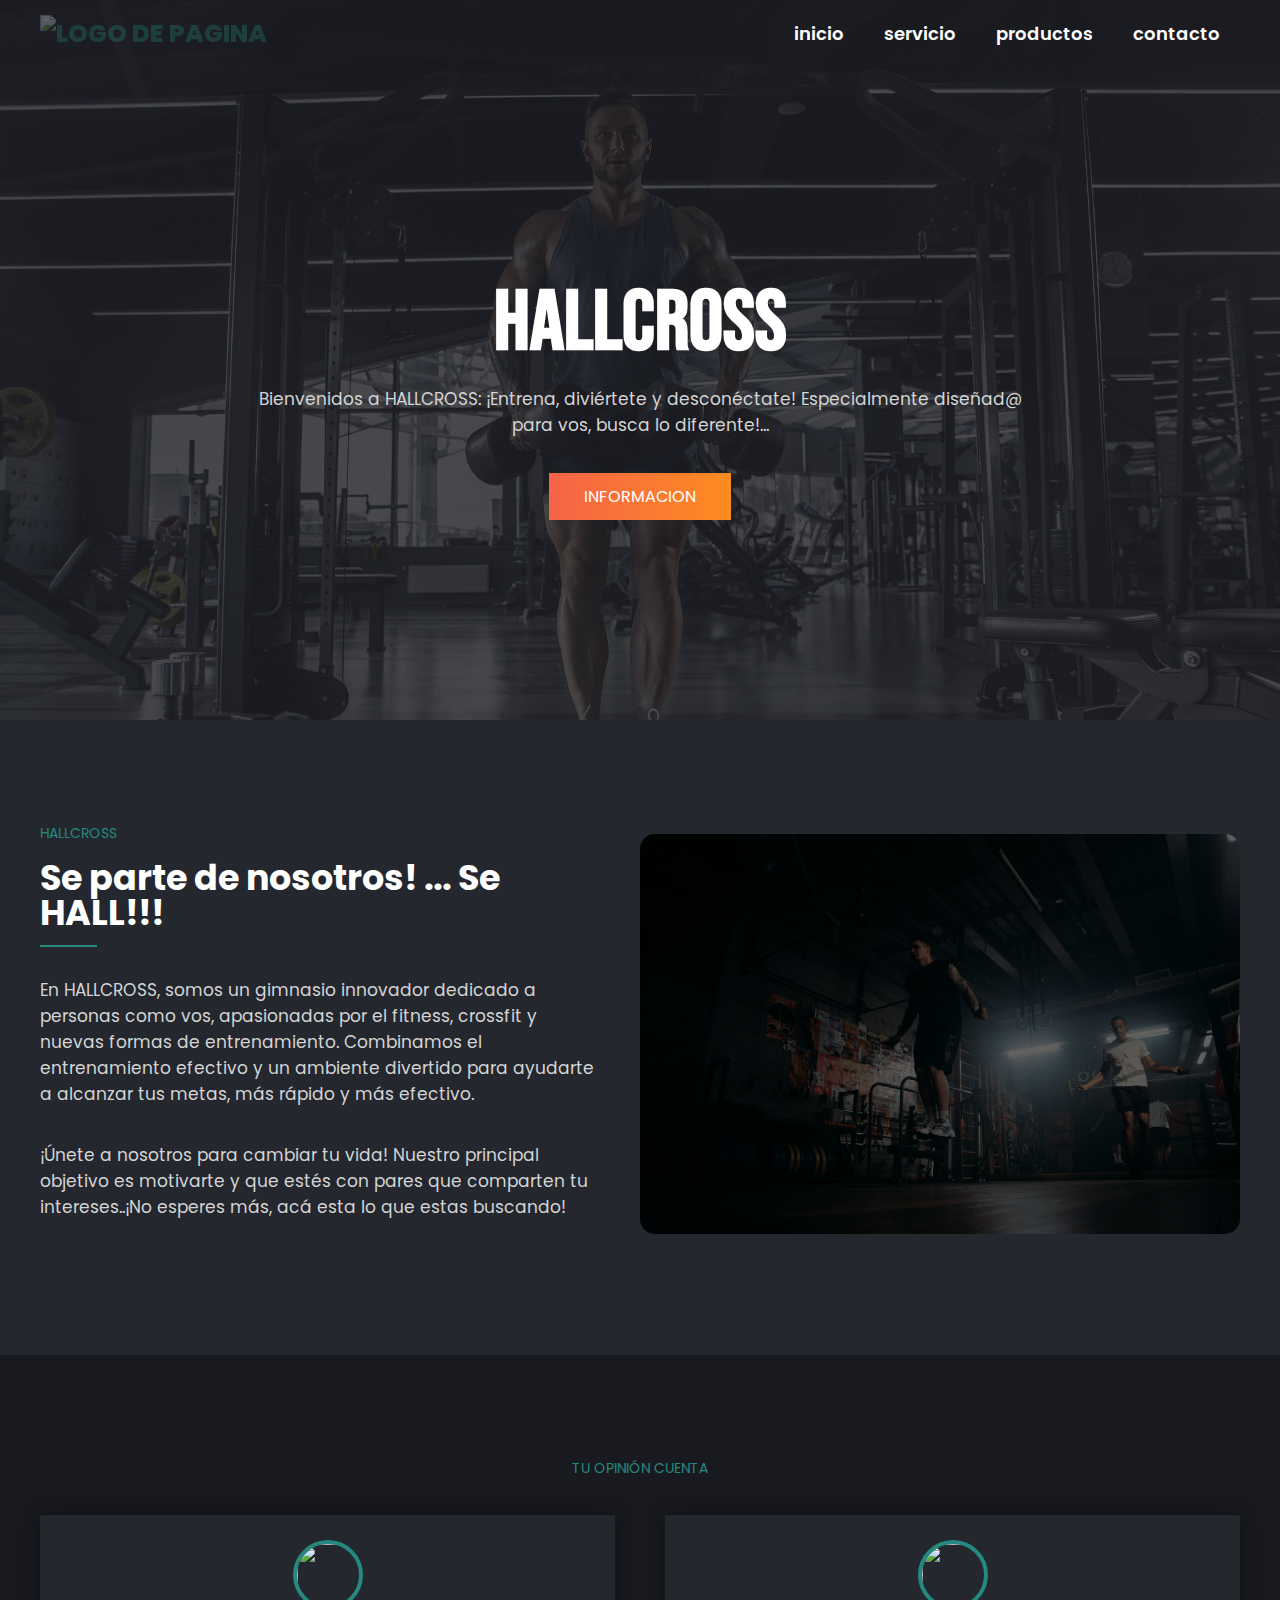
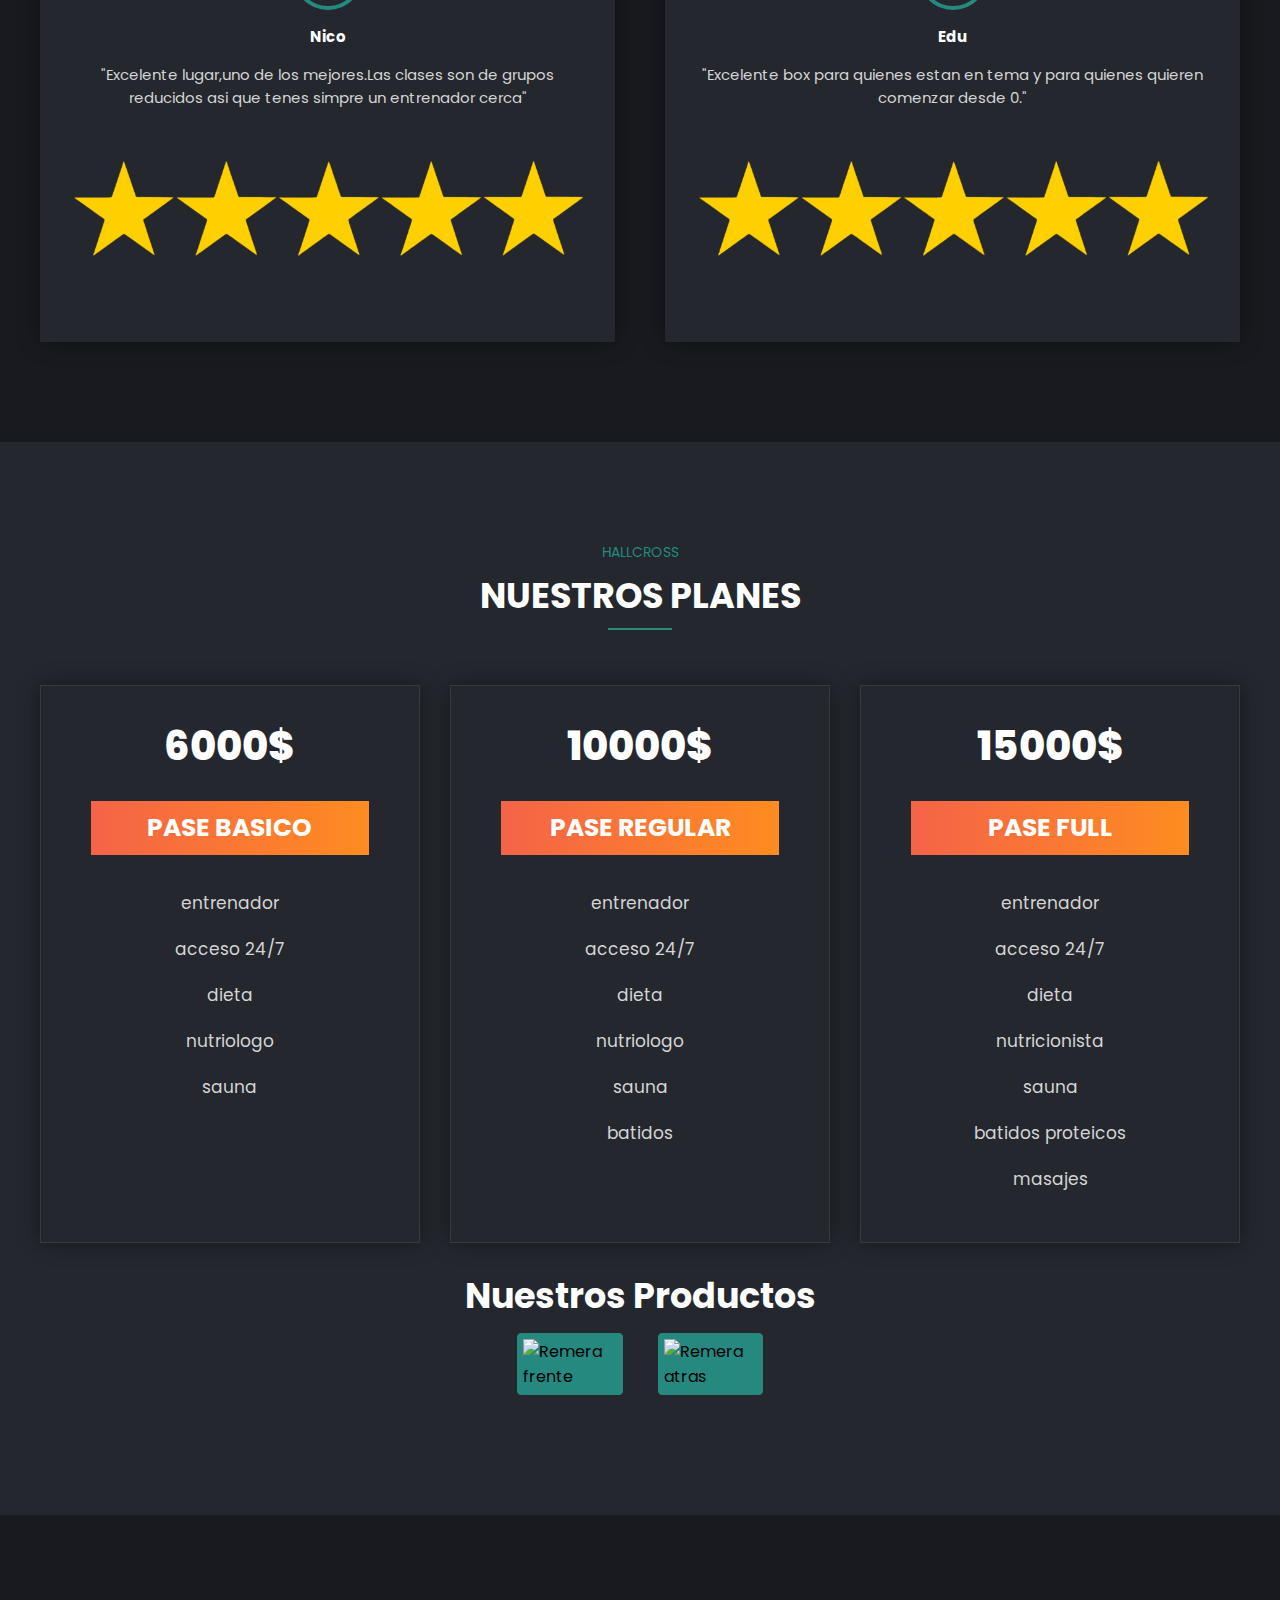
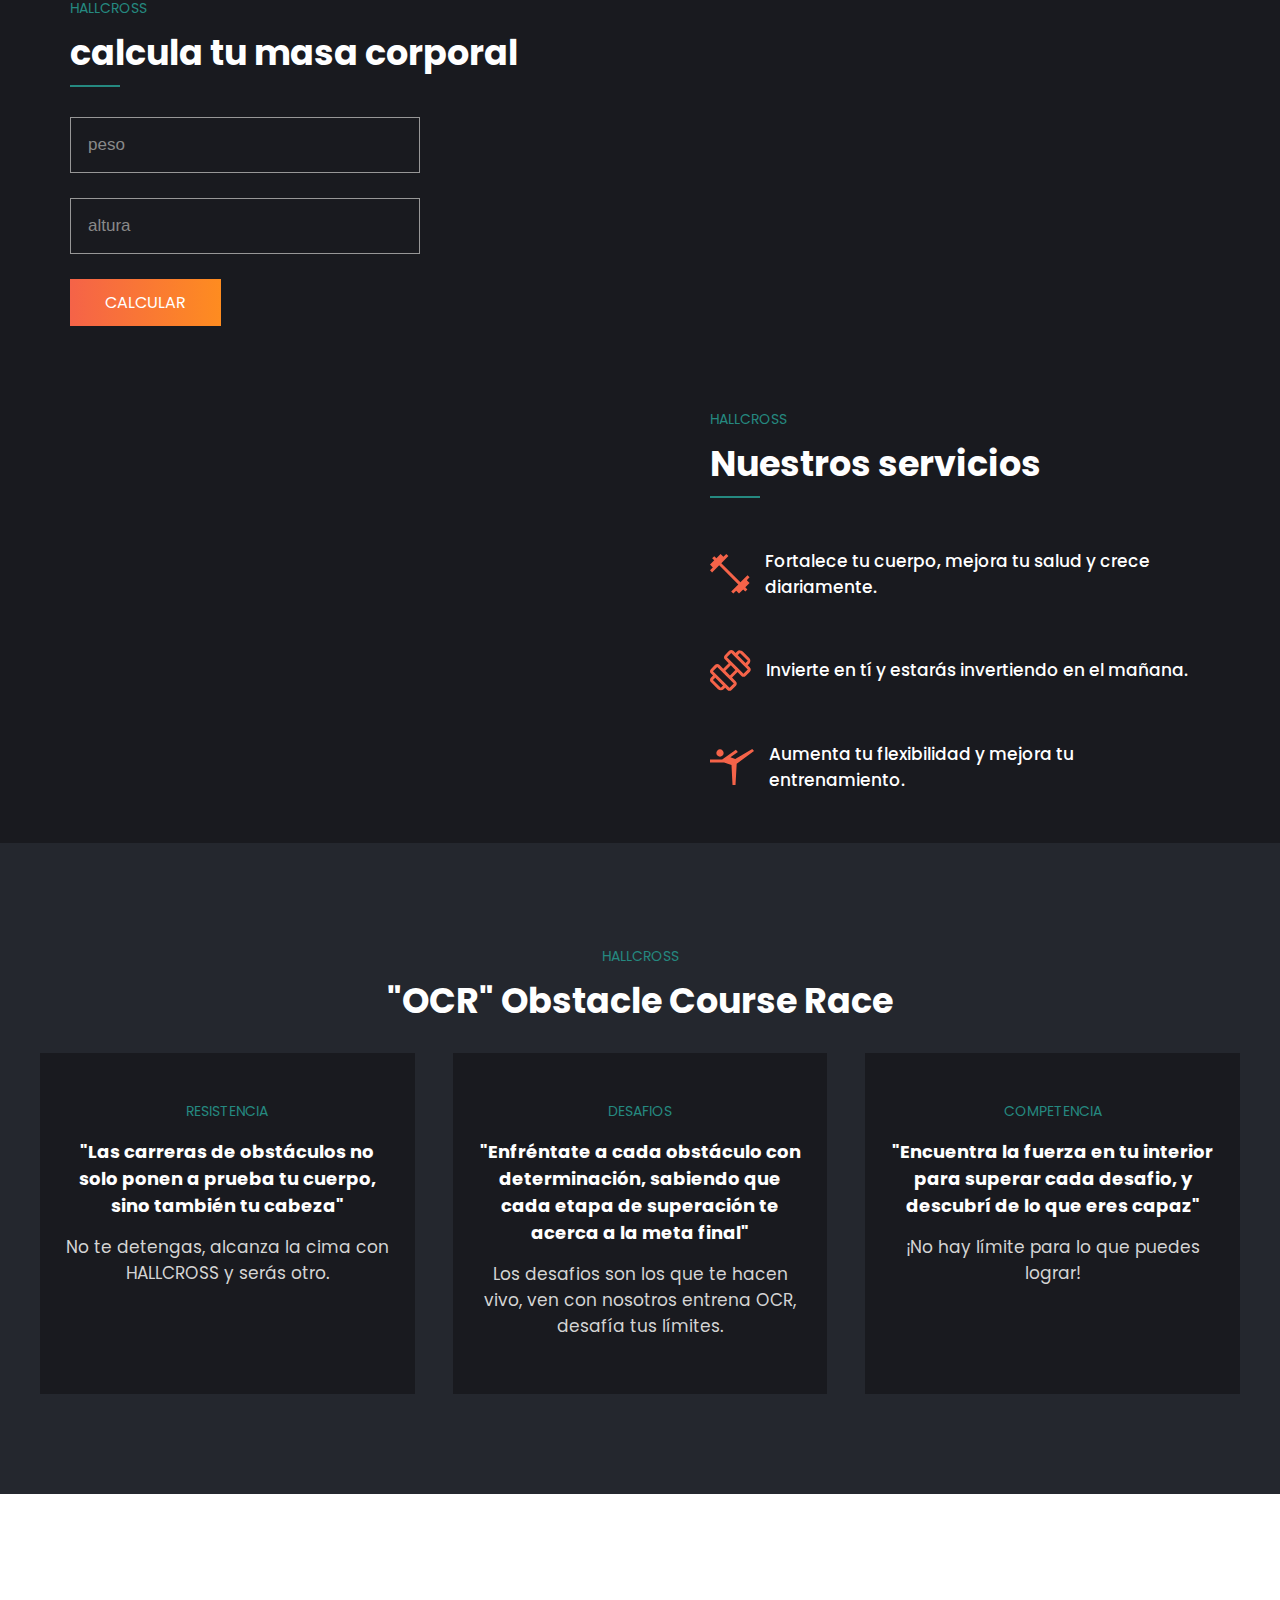
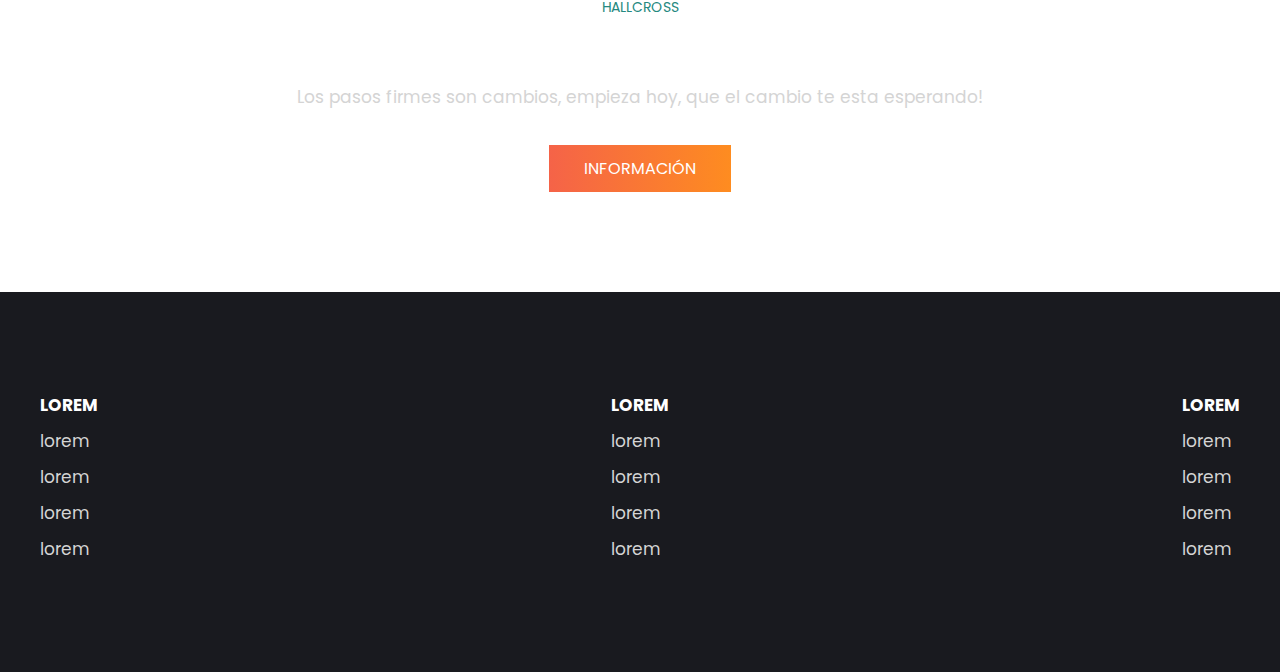
==== commit bfda62f2: "producto remera" ====
--- a/index.html
+++ b/index.html
@@ -11,17 +11,19 @@
 
     <header class="header">
         <div class="menu container">
-            <a href="#" class="logo">logo</a>
+            <a href="#" class="logo">
+                <img src="images/LOGO.png" alt="logo de pagina" style="width: 100px; height: auto; opacity: 0.3;">
+            </a>
             <input type="checkbox" id="menu" />
             <label for="menu">
                 <img src="images/menu.png" class="menu-icono" alt="menu">
             </label>
             <nav class="navbar">
                 <ul>
-                    <li><a href="#">inicio</a></li>
-                    <li><a href="#">servicio</a></li>
-                    <li><a href="#">productos</a></li>
-                    <li><a href="#">contacto</a></li>
+                    <li><a href="inicio.html" onclick="location.reload()">inicio</a></li>
+                    <li><a href="servicios.html">servicio</a></li>
+                    <li><a href="productos.html">productos</a></li>
+                    <li><a href="contacto.html">contacto</a></li>
                 </ul>
             </nav>
         </div>
@@ -30,9 +32,10 @@
             <div class="header-txt">
                 <h1>HALLCROSS</h1>
                 <p>
-                    Lorem ipsum dolor sit amet consectetur adipisicing elit.
-                     Ex velit nam dignissimos fuga doloremque cumque molestiae quibusdam,
-                      porro minima unde.
+                         Bienvenidos a HALLCROSS: 
+                    ¡Entrena, diviértete y desconéctate!
+                    Especialmente diseñad@ para vos, busca lo diferente!... 
+                    
                 </p>
                 <a href="#" class="btn-1">informacion</a>
             </div>
@@ -43,19 +46,25 @@
         <div class="about-content container">
             <div class="about-txt">
                 <span>HALLCROSS</span>
-                <h2>Se parte de nosostros!</h2>
+                <h2>   Se parte de nosotros! ... 
+                               Se HALL!!!
+                </h2>
                 <hr>
                 <p>
-                    Lorem ipsum, dolor sit amet consectetur adipisicing elit.
-                     Libero corporis consectetur sunt ghjk  hjk hjk
-                      illo earum quidem laudantium 
-                     aperiam ea architecto ipsam!
-                </p>
-                <p>
-                    Lorem ipsum, dolor sit amet consectetur adipisicing elit.
-                     Libero corporis consectetur ghjj ghjk hjj
-                      sunt illo earum quidem laudantium
-                      aperiam ea architecto ipsam!
+                       En HALLCROSS, somos un gimnasio innovador
+                       dedicado a personas como vos, apasionadas
+                       por el fitness, crossfit y nuevas formas de
+                       entrenamiento. Combinamos el entrenamiento efectivo
+                          y un ambiente divertido para ayudarte
+                                a alcanzar tus metas,
+                                    más rápido y más efectivo.
+                </p>
+                <p>
+                   ¡Únete a nosotros para cambiar tu vida!
+                    Nuestro principal objetivo es motivarte
+                      y que estés con pares que comparten 
+                         tu intereses..¡No esperes más, acá esta 
+                               lo que estas buscando!
                 </p>
             </div>
             <div class="about-img">
@@ -94,7 +103,7 @@
     <main class="plans">
 
         <span>HALLCROSS</span>
-        <h2>nuestros planes</h2>
+        <h2>NUESTROS PLANES</h2>
         <hr>
 
         <div class="plans-content container">
@@ -133,6 +142,16 @@
             </div>
 
         </div>
+
+        <section class="products">
+            <div class="container">
+                <h2>Nuestros Productos</h2>
+                <div class="product-gallery">
+                    <img src="images/remera adelante.jpg" alt="Remera frente" class="product-img">
+                    <img src="images/remera atras.jpg" alt="Remera atras" class="product-img">
+                </div>
+            </div>
+        </section>
         
     </main>
     
@@ -141,7 +160,7 @@
         <div class="information-content">
             <div class="information-txt">
                 <span>HALLCROSS</span>
-                <h2>calcula tu masa</h2>
+                <h2>calcula tu masa corporal</h2>
                 <hr>
                 <form>
                     <input type="text" placeholder="peso">
@@ -160,26 +179,26 @@
             </div>
             <div class="information-txt">
                 <span>HALLCROSS</span>
-                <h2>nuestros servicios</h2>
+                <h2>Nuestros servicios</h2>
                 <hr>
                 <div class="service">
                     <img src="images/i1.svg" alt="">
                     <h3>
-                        Loditiis tenetur fuga, porro atque enii?
+                        Fortalece tu cuerpo, mejora tu salud y crece diariamente.
                     </h3>           
                 </div>
 
                 <div class="service">
                     <img src="images/i2.svg" alt="">
                     <h3>
-                        Loditiis tenetur fuga, porro atque enii?
+                        Invierte en tí y estarás invertiendo en el mañana.
                     </h3>           
                 </div>
 
                 <div class="service">
                     <img src="images/i3.svg" alt="">
                     <h3>
-                        Loditiis tenetur fuga, porro atque enii?
+                        Aumenta tu flexibilidad y mejora tu entrenamiento.
                     </h3>           
                 </div>
             </div>
@@ -195,11 +214,15 @@
             <div class="blog-1">
                 <img src="images/pasamano.jpg" alt="">
                 <div class="blog-txt">
-                    <span>blog lorem</span>
-                    <h3>ipsum dolor sit, amet consepisicing 
-                        reprehender</h3>
+                    <span>Resistencia</span>
+                    <h3>
+                        "Las carreras de obstáculos
+                           no solo ponen a prueba 
+                            tu cuerpo,
+                             sino también tu cabeza"
+                    </h3>
                     <p>
-                        Lorem ipsum dolor sit, amet consectetur adipisicing elit. Rerum, libero temporibus amet ipsam sunt, reprehenderit, blanditiis debitis magni quod dolores magnam perspiciatis? Iusto, fugit qui?
+                        No te detengas, alcanza la cima con HALLCROSS y serás otro.
                     </p>
                 </div>
             </div>
@@ -207,11 +230,17 @@
             <div class="blog-1">
                 <img src="images/alo.jpg" alt="">
                 <div class="blog-txt">
-                    <span>blog lorem</span>
-                    <h3>ipsum dolor sit, amet consepisicing 
-                        reprehender</h3>
+                    <span>Desafios</span>
+                    <h3>
+                        "Enfréntate a cada obstáculo 
+                             con determinación, sabiendo que
+                               cada etapa de superación te acerca
+                                   a la meta final"
+                    </h3>
                     <p>
-                        Lorem ipsum dolor sit, amet consectetur adipisicing elit. Rerum, libero temporibus amet ipsam sunt, reprehenderit, blanditiis debitis magni quod dolores magnam perspiciatis? Iusto, fugit qui?
+                        Los desafios son los que te hacen 
+                         vivo, ven con nosotros
+                          entrena OCR, desafía tus límites.
                     </p>
                 </div>
             </div>
@@ -219,11 +248,15 @@
             <div class="blog-1">
                 <img src="images/obstaculo.jpg" alt="">
                 <div class="blog-txt">
-                    <span>blog lorem</span>
-                    <h3>ipsum dolor sit, amet consepisicing 
-                        reprehender</h3>
+                    <span>Competencia</span>
+                    <h3> 
+                        "Encuentra la fuerza en tu interior
+                           para superar cada desafio,
+                             y descubrí de
+                             lo que eres capaz"
+                    </h3>
                     <p>
-                        Lorem ipsum dolor sit, amet consectetur adipisicing elit. Rerum, libero temporibus amet ipsam sunt, reprehenderit, blanditiis debitis magni quod dolores magnam perspiciatis? Iusto, fugit qui?
+                      ¡No hay límite para lo que puedes lograr!
                     </p>
                 </div>
             </div>
@@ -239,8 +272,7 @@
             <span>HALLCROSS</span>
             <h2>1130960485</h2>
             <p>
-                Lorem ipsum dolor sit amet consectetur
-                 adipisicing elit. Officia, molestias.
+                Los pasos firmes son cambios, empieza hoy, que el cambio te esta esperando!
             </p>
             <a href="#" class="btn-1">información</a>
 
--- a/style.css
+++ b/style.css
@@ -255,6 +255,38 @@
     margin-bottom: 20px;
 }
 
+
+.products {
+    padding: 20px 0;
+}
+
+.products .container {
+    max-width: 1200px;
+    margin: 0 auto;
+    padding: 0 15px;
+}
+
+.products h2 {
+    text-align: center;
+    margin-bottom: 20px;
+}
+
+.product-gallery {
+    display: flex;
+    justify-content: center;
+    align-items: center;
+    gap: 35px;
+}
+
+.product-img {
+    max-width: 30%;
+    height: auto;
+    border: 1px solid #258980;
+    border-radius: 4px;
+    padding: 5px;
+    background-color: #258980;
+}
+
 .information { 
     background-color: #191a1f;
 }
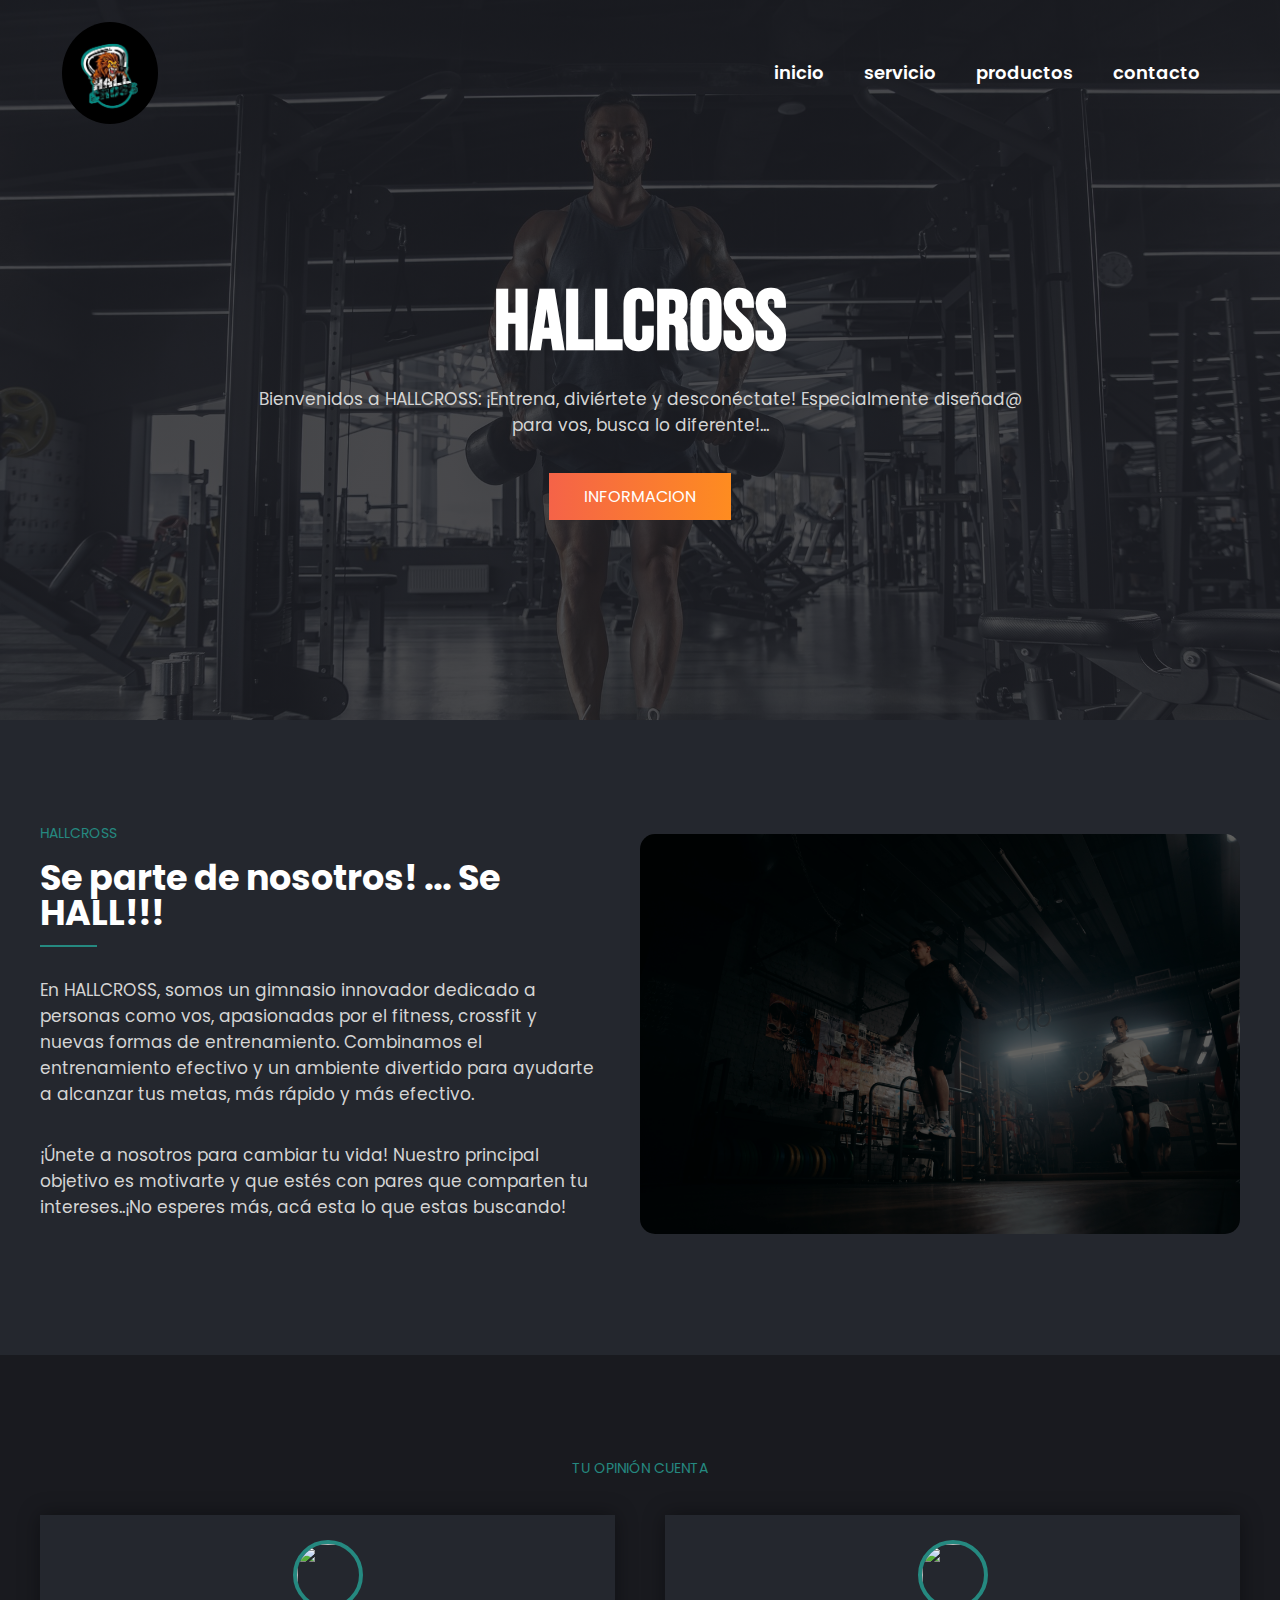
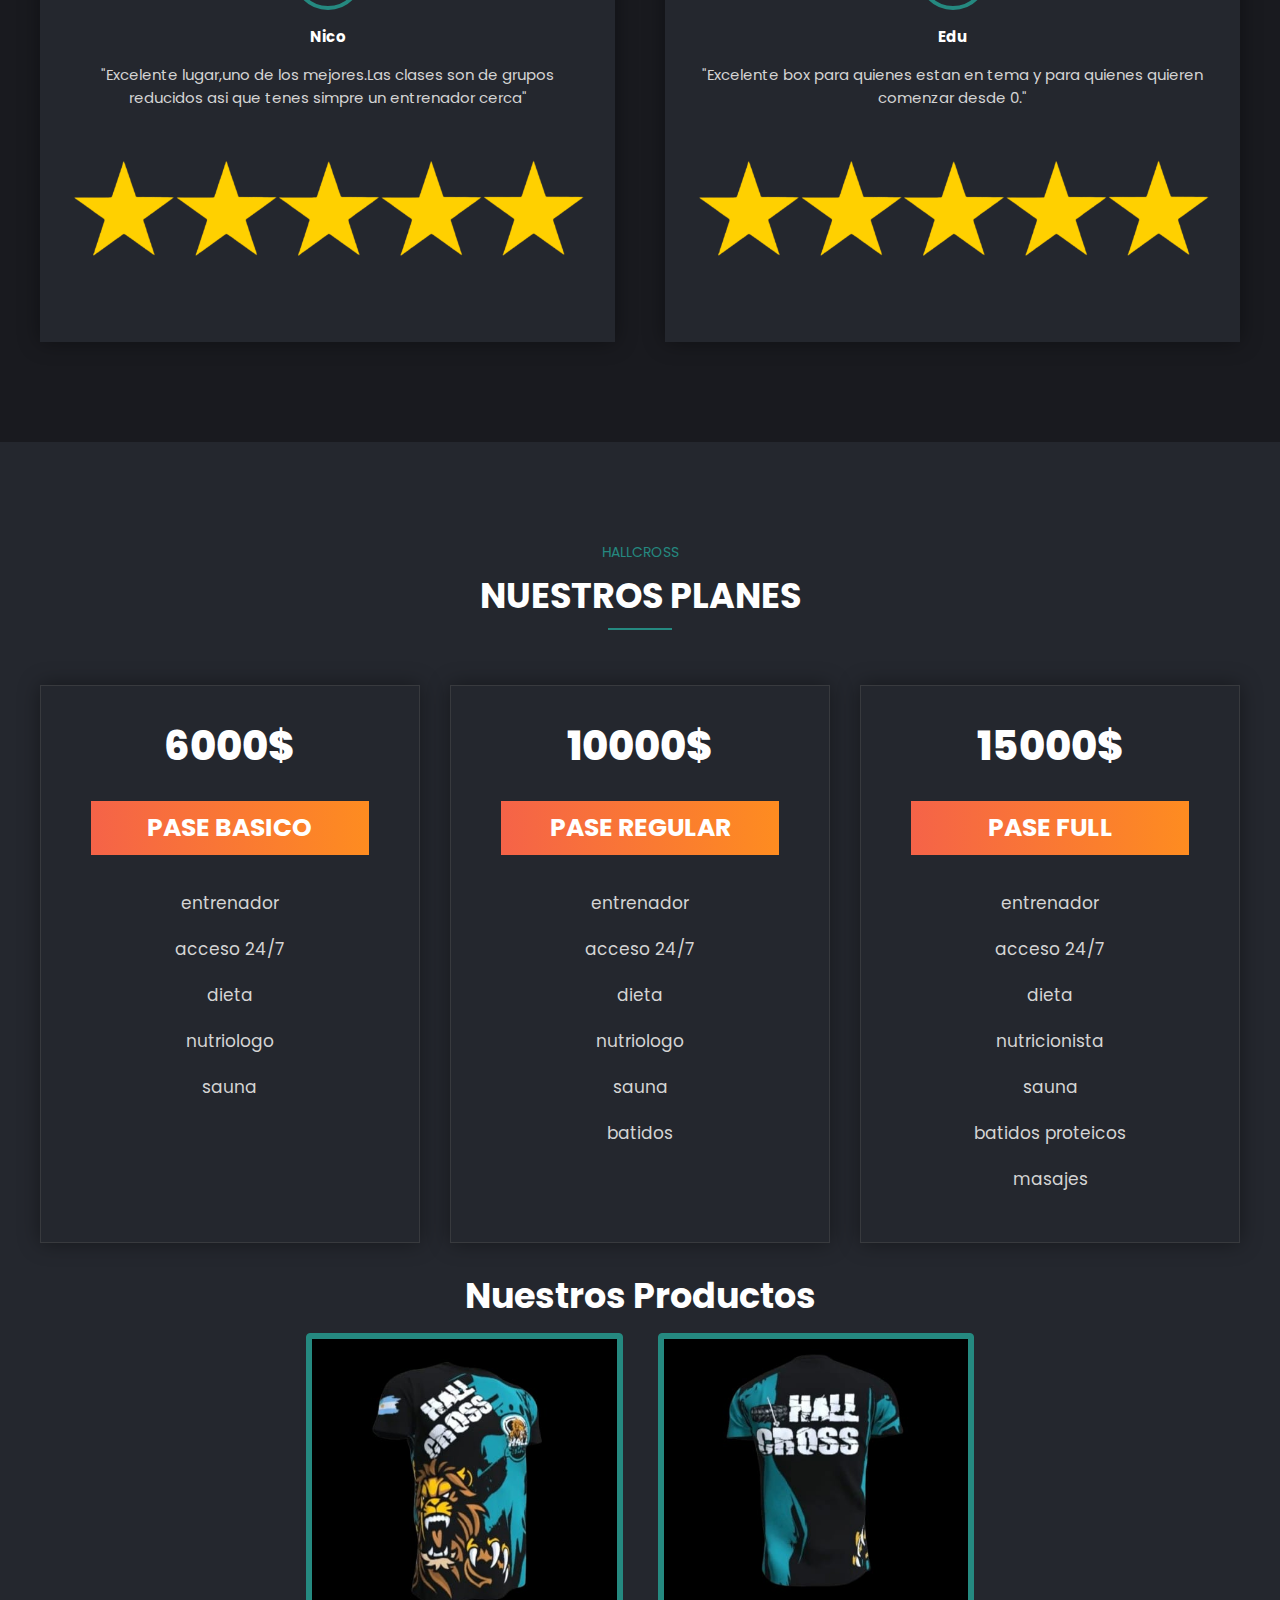
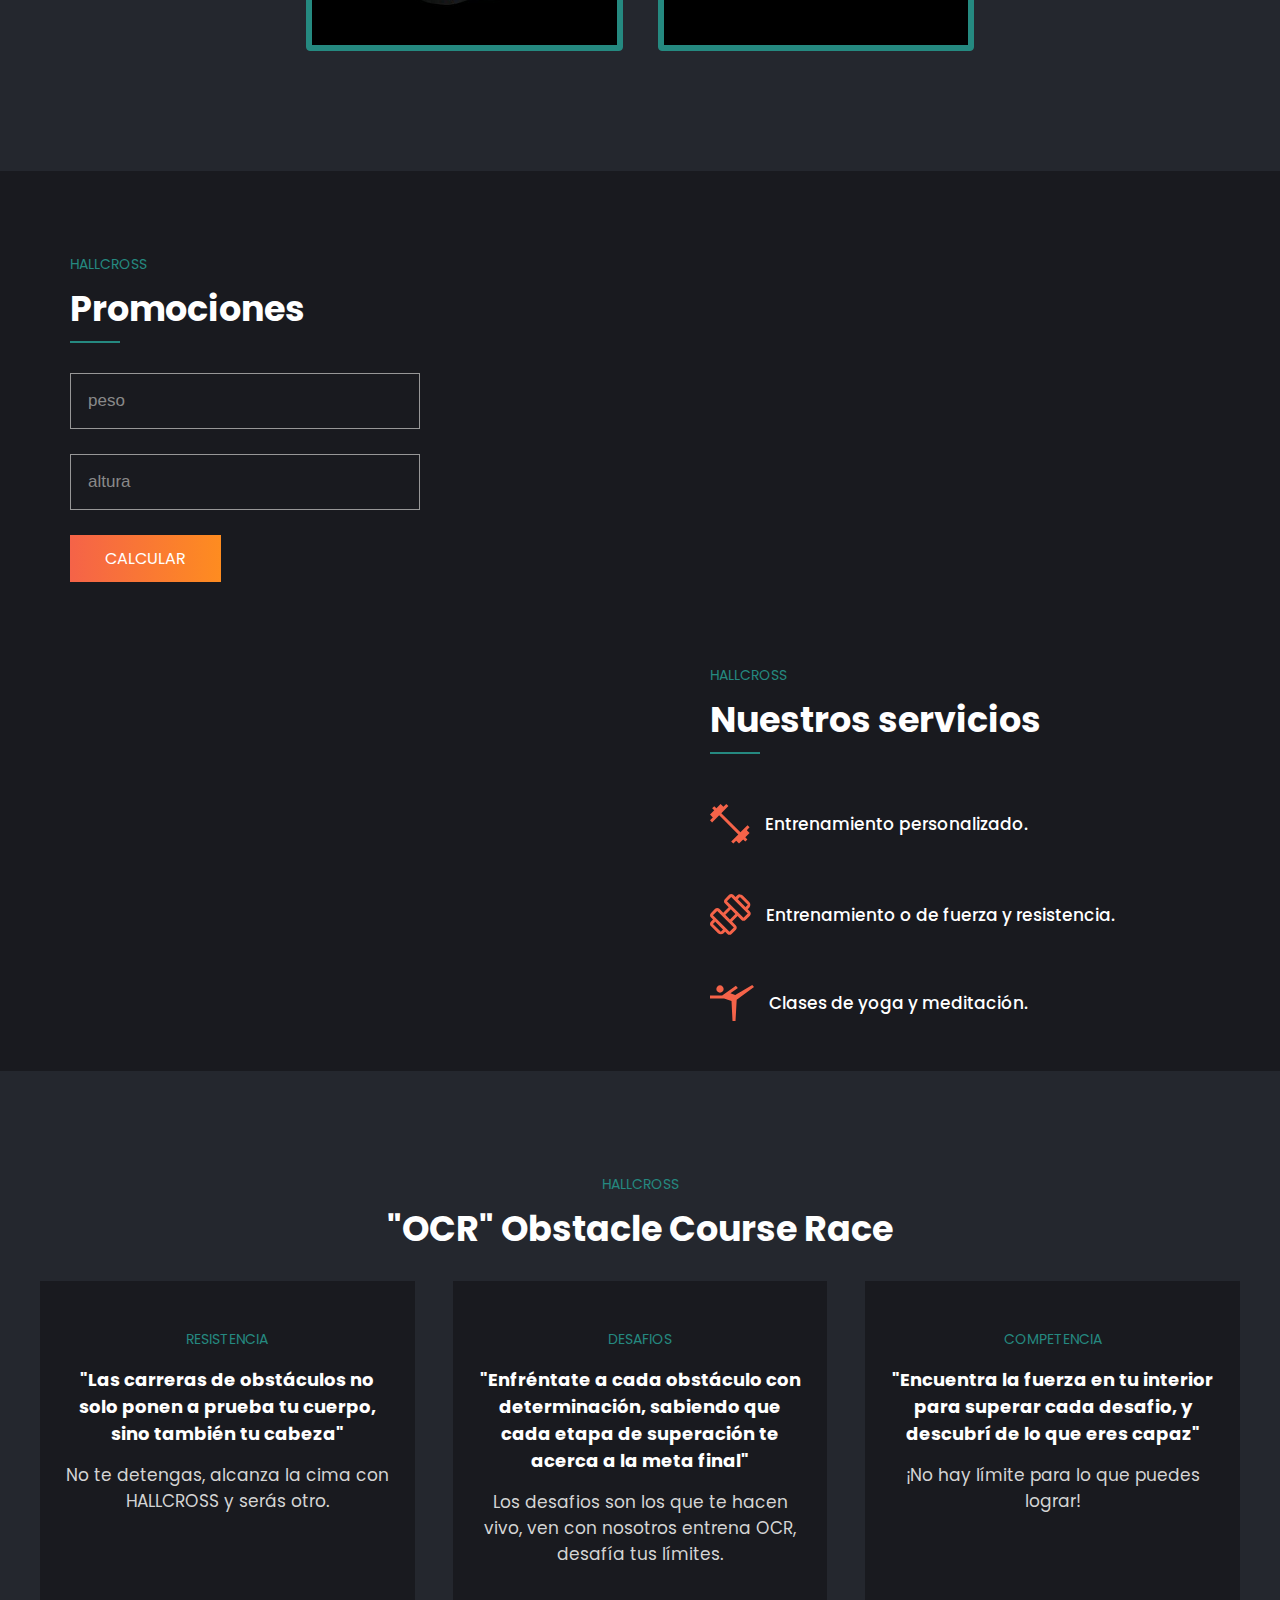
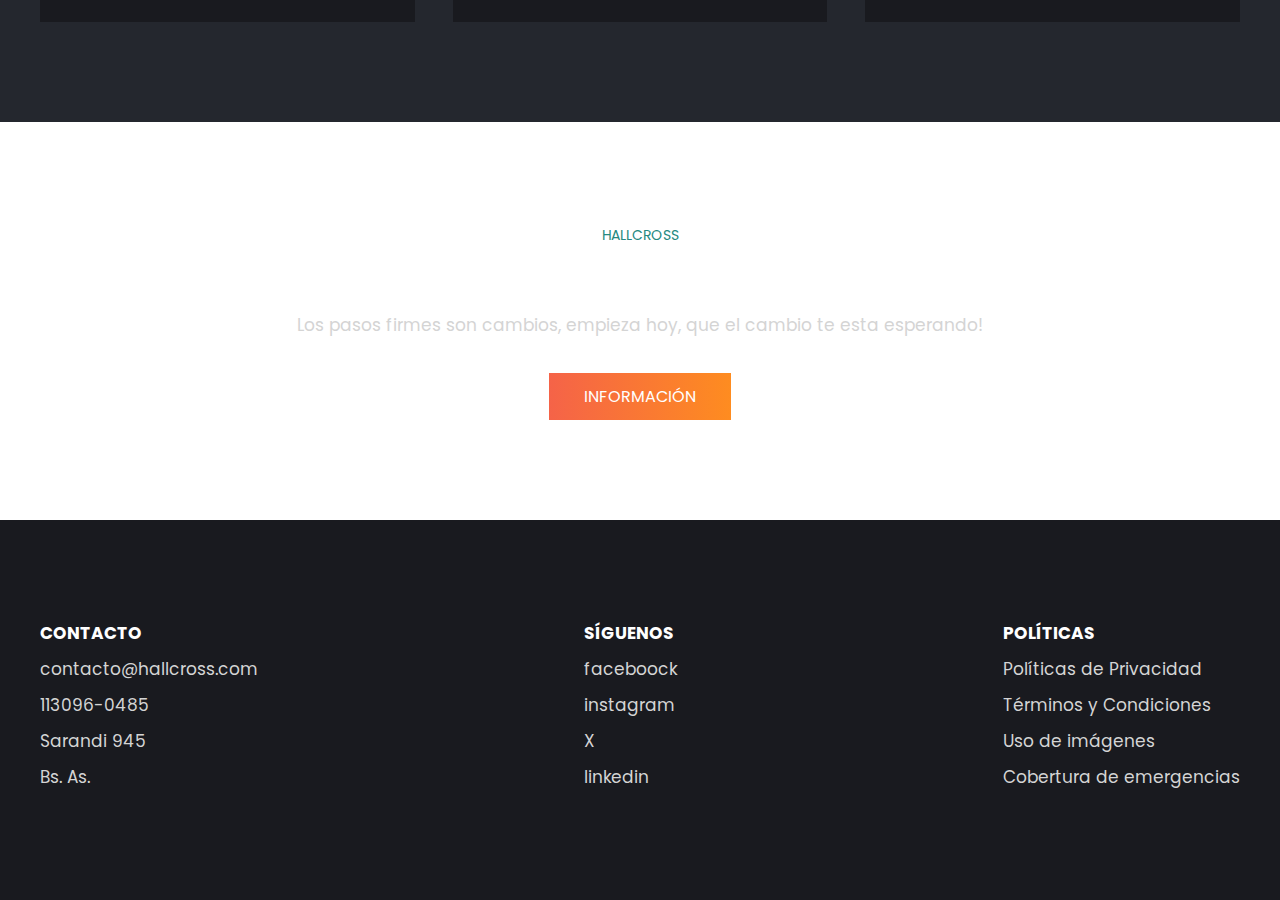
==== commit abaac751: "lorem footer" ====
--- a/index.html
+++ b/index.html
@@ -12,7 +12,7 @@
     <header class="header">
         <div class="menu container">
             <a href="#" class="logo">
-                <img src="images/LOGO.png" alt="logo de pagina" style="width: 100px; height: auto; opacity: 0.3;">
+                <img src="images/logo.cambio.jpg" alt="logo de pagina" class="logo-img">
             </a>
             <input type="checkbox" id="menu" />
             <label for="menu">
@@ -160,7 +160,7 @@
         <div class="information-content">
             <div class="information-txt">
                 <span>HALLCROSS</span>
-                <h2>calcula tu masa corporal</h2>
+                <h2>Promociones</h2>
                 <hr>
                 <form>
                     <input type="text" placeholder="peso">
@@ -169,7 +169,7 @@
                 </form>
             </div>
             <div class="information-img">
-                <img src="images/f1.jpg" alt="">
+                <img src="images/free pass.png" alt="">
             </div>
         </div>
 
@@ -184,21 +184,21 @@
                 <div class="service">
                     <img src="images/i1.svg" alt="">
                     <h3>
-                        Fortalece tu cuerpo, mejora tu salud y crece diariamente.
+                        Entrenamiento personalizado.
                     </h3>           
                 </div>
 
                 <div class="service">
                     <img src="images/i2.svg" alt="">
                     <h3>
-                        Invierte en tí y estarás invertiendo en el mañana.
+                        Entrenamiento o de fuerza y resistencia.
                     </h3>           
                 </div>
 
                 <div class="service">
                     <img src="images/i3.svg" alt="">
                     <h3>
-                        Aumenta tu flexibilidad y mejora tu entrenamiento.
+                        Clases de yoga y meditación.
                     </h3>           
                 </div>
             </div>
@@ -281,43 +281,43 @@
     </section>
 
     <footer class="footer">
-
         <div class="footer-content container">
-
             <div class="link">
-                <h3>lorem</h3>
+                <h3>CONTACTO</h3>
                 <ul>
-                    <li><a href="#">lorem</a></li>
-                    <li><a href="#">lorem</a></li>
-                    <li><a href="#">lorem</a></li>
-                    <li><a href="#">lorem</a></li>
+                    <li><a href="mailto:hallcross@gmail.com">contacto@hallcross.com</a></li>
+                    <li><a href="+1130960485">113096-0485</a></li>
+                    <li><a href="#">Sarandi 945</a></li>
+                    <li><a href="#">Bs. As.</a></li>
                 </ul>
             </div>
-
             <div class="link">
-                <h3>lorem</h3>
+                <h3>SÍGUENOS</h3>
                 <ul>
-                    <li><a href="#">lorem</a></li>
-                    <li><a href="#">lorem</a></li>
-                    <li><a href="#">lorem</a></li>
-                    <li><a href="#">lorem</a></li>
+                    <li><a href="https://www.faceboock.com/hallcross">faceboock</a></li>
+                    <li><a href="https://www.instagram.com/hallcross">instagram</a></li>
+                    <li><a href="https://www.twiter.com/hallcross">X</a></li>
+                    <li><a href="https://www.linkedin.com/hallcross">linkedin</a></li>
                 </ul>
             </div>
-
             <div class="link">
-                <h3>lorem</h3>
+                <h3>POLÍTICAS</h3>
                 <ul>
-                    <li><a href="#">lorem</a></li>
-                    <li><a href="#">lorem</a></li>
-                    <li><a href="#">lorem</a></li>
-                    <li><a href="#">lorem</a></li>
+                    <li><a href="#">Políticas de Privacidad</a></li>
+                    <li><a href="#">Términos y Condiciones</a></li>
+                    <li><a href="#">Uso de imágenes</a></li>
+                    <li><a href="#">Cobertura de emergencias</a></li>
                 </ul>
             </div>
         </div>
-
     </footer>
 
+</body>
+</html>
+
+    
+                 
+                  
+                       
 
    
-</body>
-</html>--- a/style.css
+++ b/style.css
@@ -1,9 +1,4 @@
 @import url('https://fonts.googleapis.com/css2?family=Bebas+Neue&family=Poppins:wght@400;500;600;700;800&display=swap');
-
-/*
-font-family: 'Bebas Neue', sans-serif;
-font-family: 'Poppins', sans-serif;
-*/
 
 * {
     margin: 0;
@@ -19,6 +14,7 @@
 
 img {
     max-width: 100%;
+    height: auto;
 }
 
 .container {
@@ -49,15 +45,31 @@
     display: flex;
     align-items: center;
     justify-content: space-between;
+    padding: 20px;
 }
 
 .logo {
-    color: #258980;
-    font-size: 25px;
-    font-weight: 800;
-    text-transform: uppercase;
-}
-
+    display: flex;
+    align-items: center;
+    background-color: transparent;
+}
+
+.logo-img {
+    width: 100px;
+    height: auto;
+    opacity: 0,9;
+    transition: opacity 0,3s ease;
+   }
+
+.logo-img:hover {
+    opacity: 1;
+}
+
+.logo-img {
+    background-color: transparent;
+    border-radius: 50%;
+    padding: 2px;
+}
 .menu .navbar ul li {
     position: relative;
     float: left;
@@ -302,6 +314,10 @@
     padding: 80px 0 0 0;
 }
 
+.information-img img {
+    opacity: 0.5; 
+}
+
 input {
     display: block;
     padding: 17px;
@@ -357,6 +373,7 @@
 
 .blog-1 img {
     margin-bottom: 15px;
+    opacity: 0.5;
 }
 
 .blog-txt {
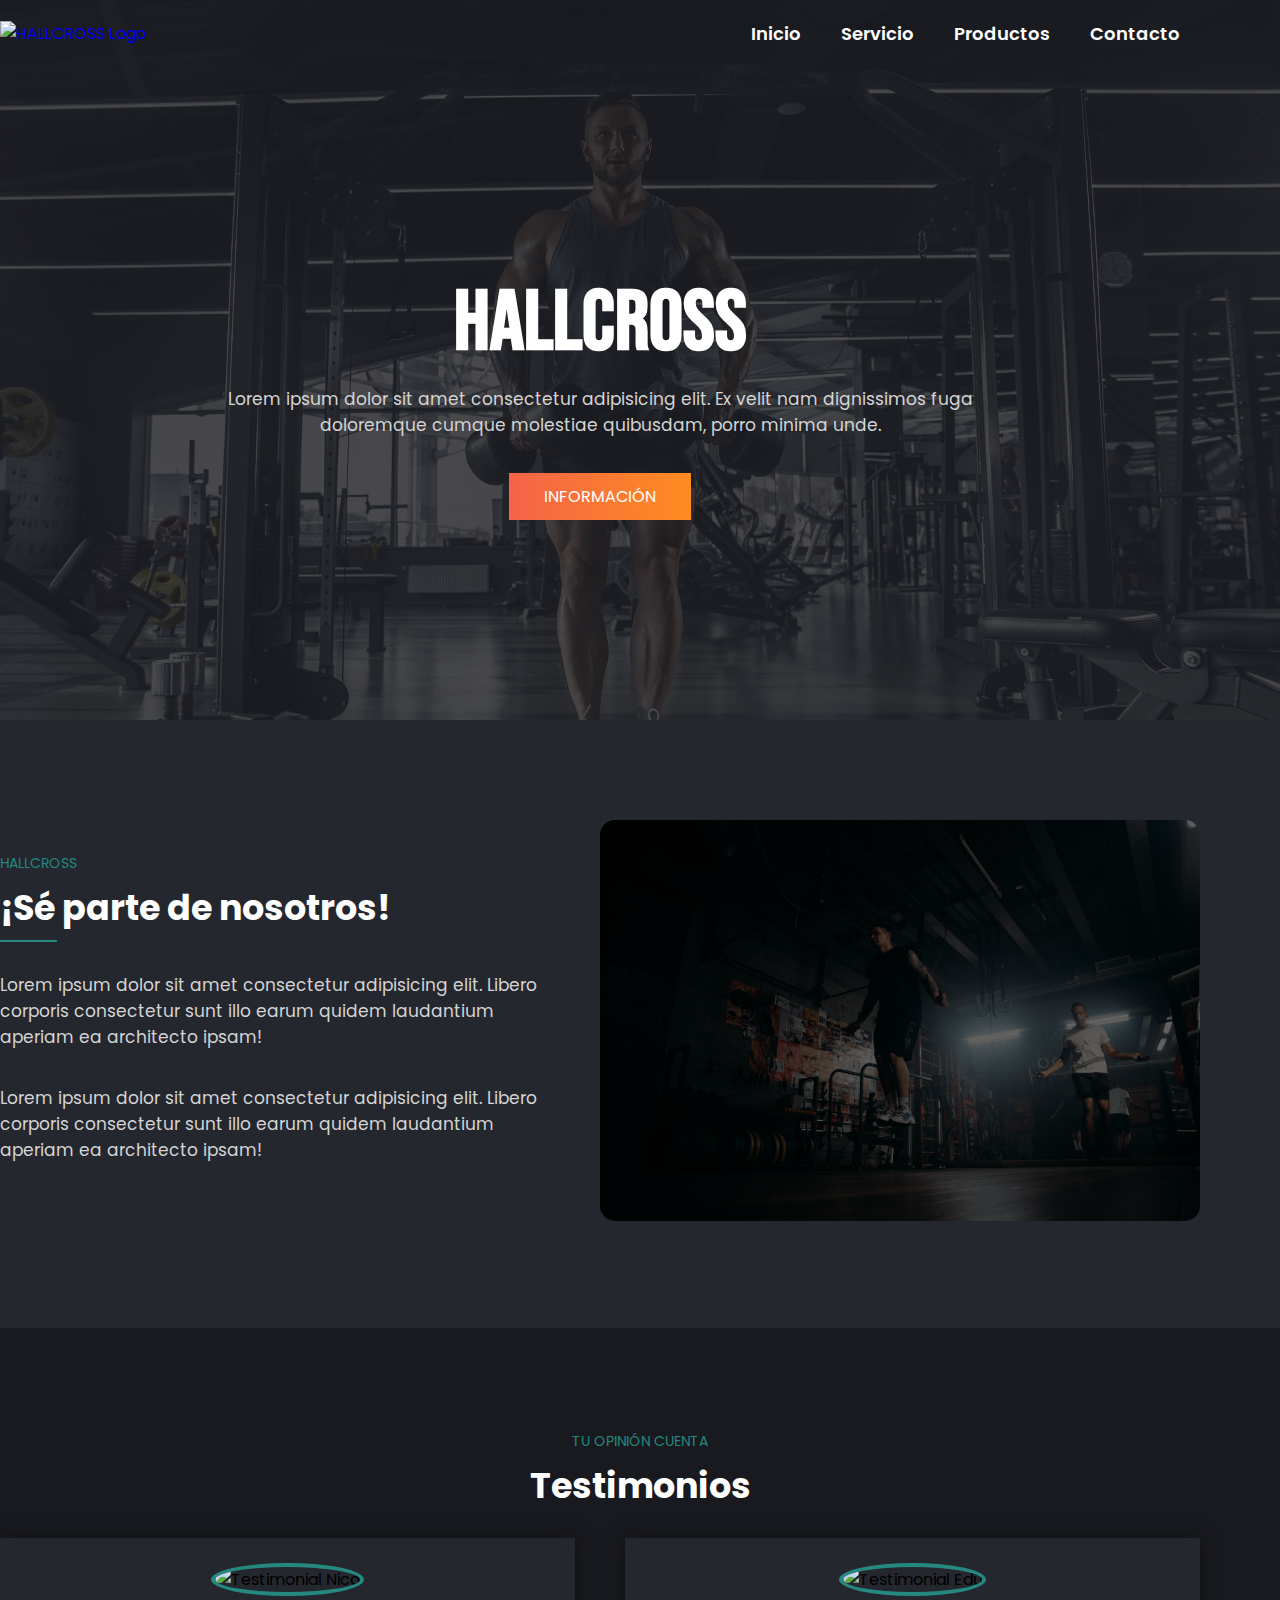
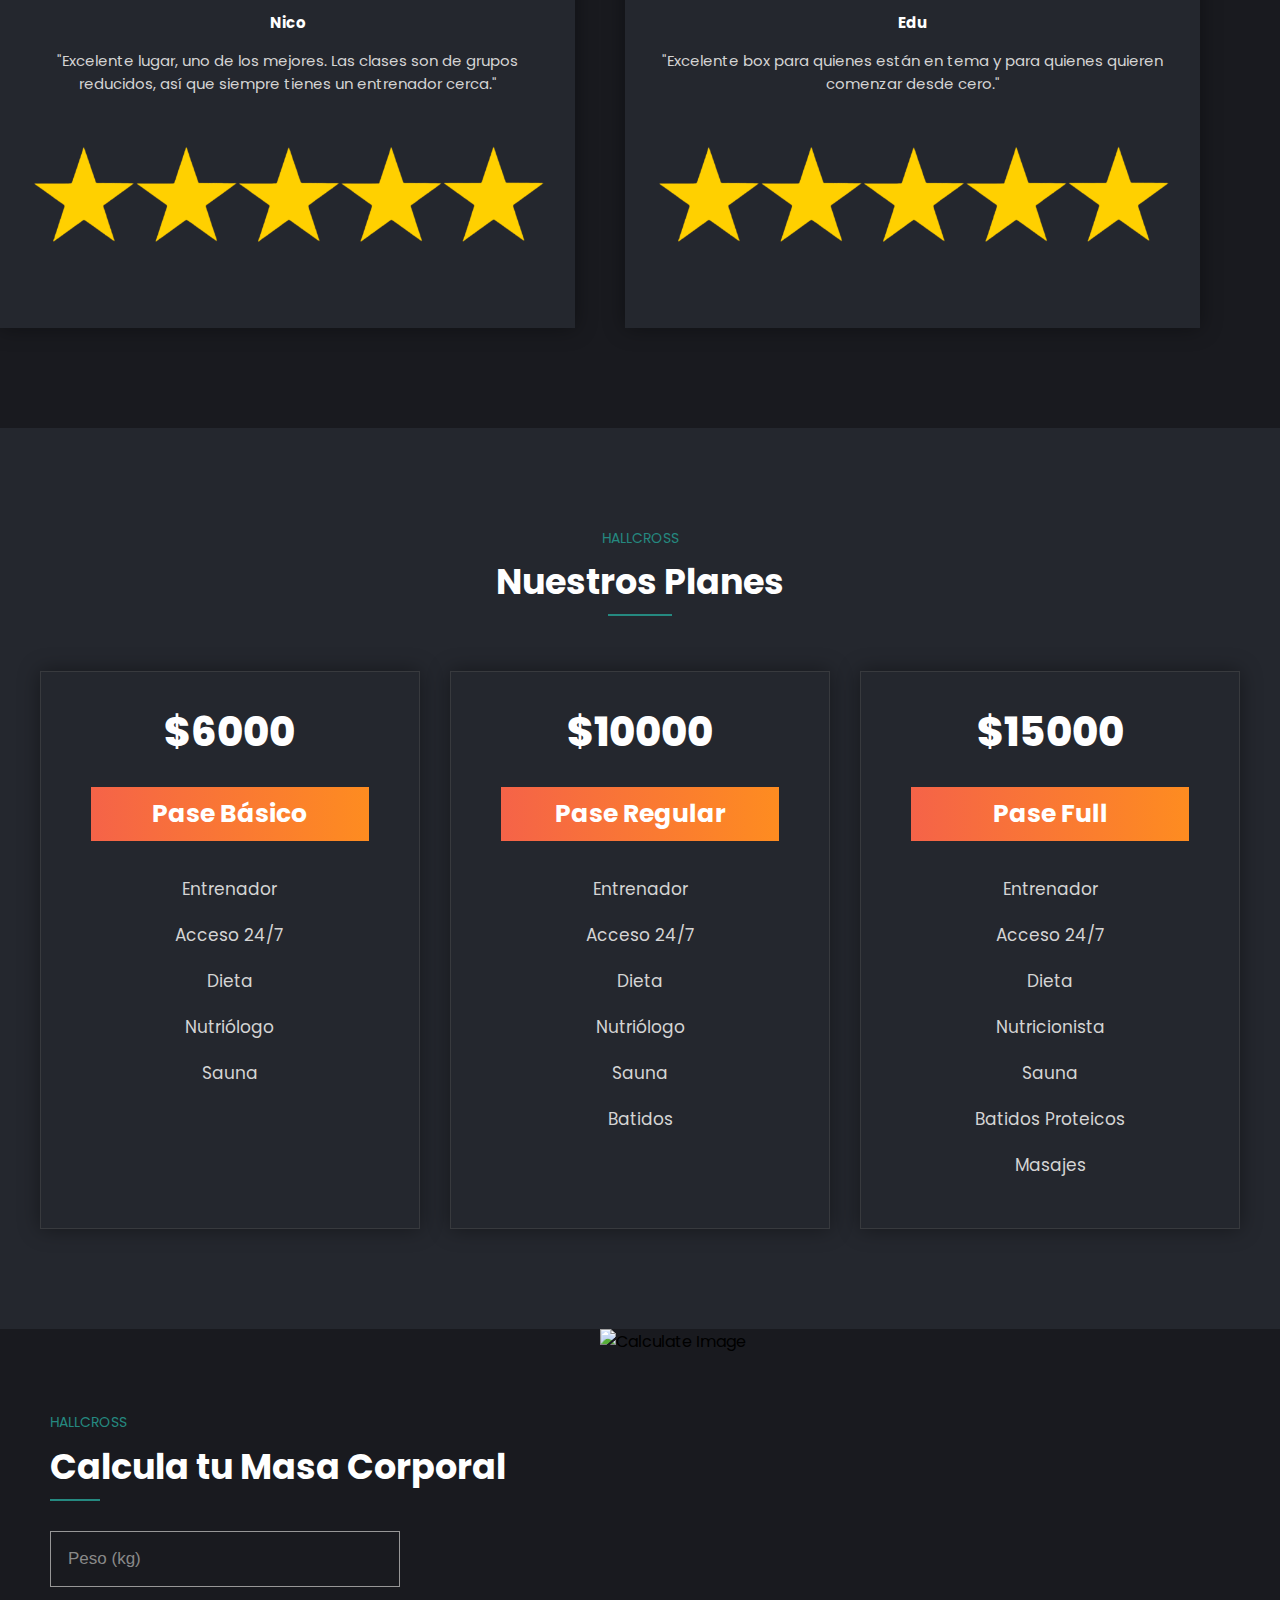
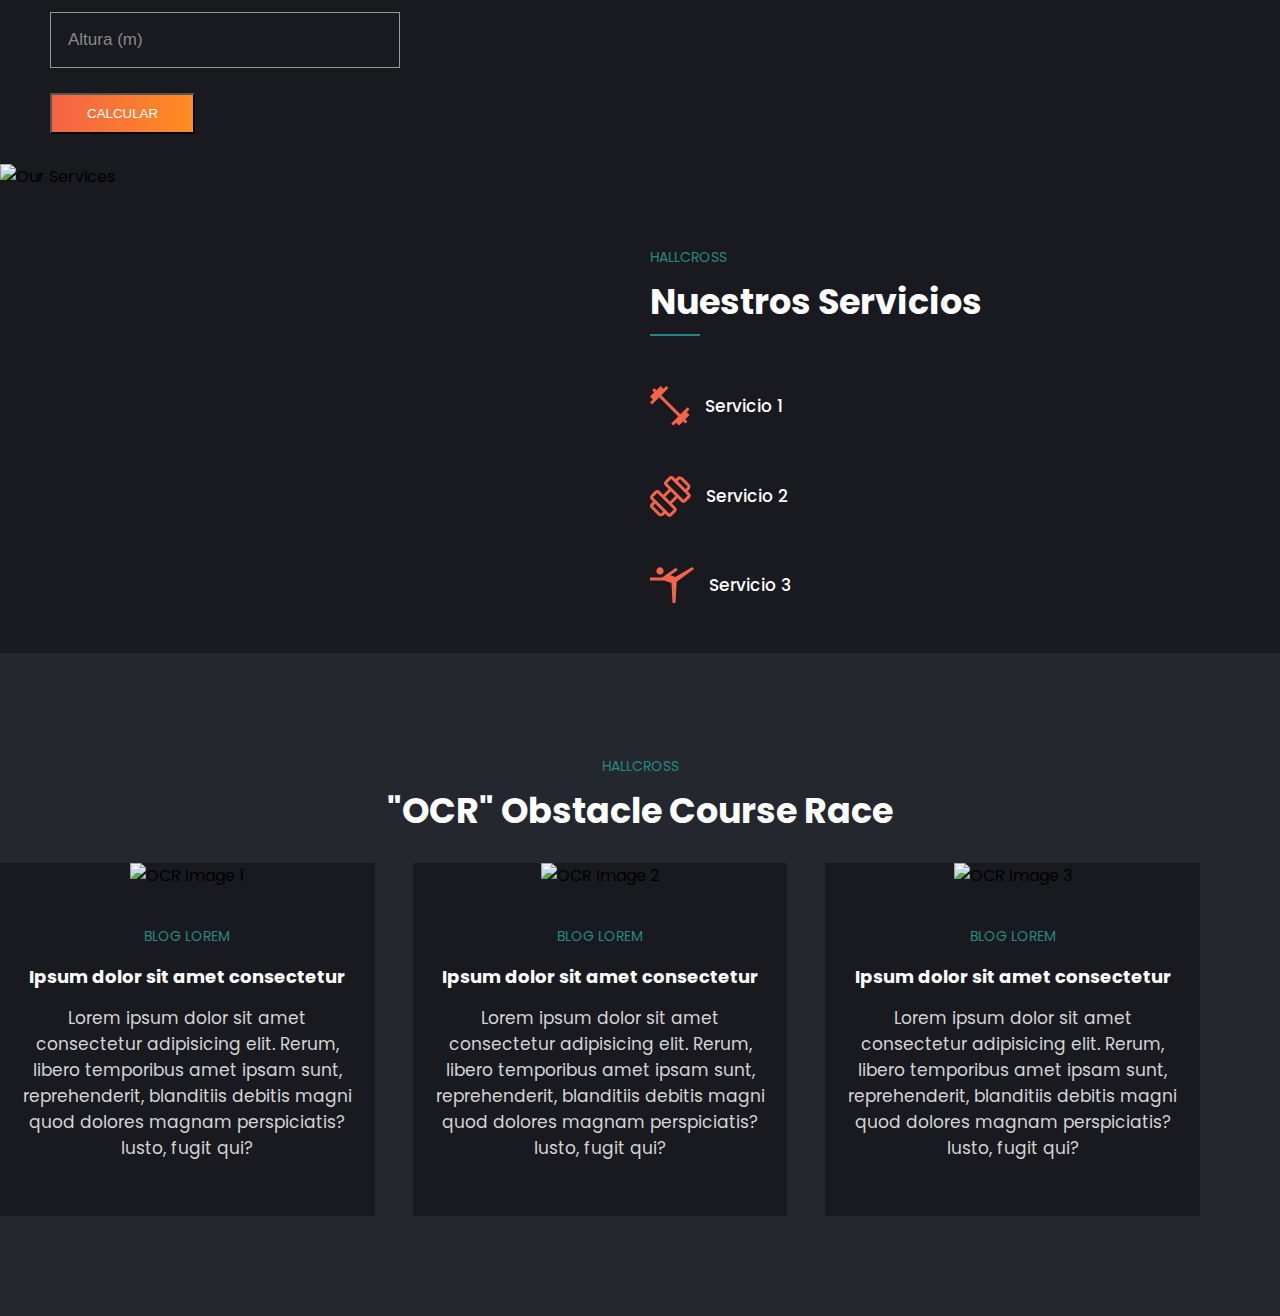
==== commit a2edf1f5: "Merge pull request #1 from Vanncuper/agregado-logo" ====
--- a/index.html
+++ b/index.html
@@ -3,321 +3,172 @@
 <head>
     <meta charset="UTF-8">
     <meta name="viewport" content="width=device-width, initial-scale=1.0">
-    <link rel="icon" type="image/x-icon" href="images/favicon/favicon-16x16.png" >
+    <link rel="icon" type="image/x-icon" href="images/favicon/favicon-16x16.png">
     <title>HALLCROSS</title>
     <link rel="stylesheet" href="style.css">
 </head>
 <body>
-
     <header class="header">
         <div class="menu container">
             <a href="#" class="logo">
-                <img src="images/logo.cambio.jpg" alt="logo de pagina" class="logo-img">
+                <img src="images/LOGO.png" alt="HALLCROSS Logo">
             </a>
-            <input type="checkbox" id="menu" />
+            <input type="checkbox" id="menu">
             <label for="menu">
-                <img src="images/menu.png" class="menu-icono" alt="menu">
+                <img src="images/menu.png" class="menu-icono" alt="Menu Icon">
             </label>
             <nav class="navbar">
                 <ul>
-                    <li><a href="inicio.html" onclick="location.reload()">inicio</a></li>
-                    <li><a href="servicios.html">servicio</a></li>
-                    <li><a href="productos.html">productos</a></li>
-                    <li><a href="contacto.html">contacto</a></li>
+                    <li><a href="#">Inicio</a></li>
+                    <li><a href="#">Servicio</a></li>
+                    <li><a href="#">Productos</a></li>
+                    <li><a href="contacto.html">Contacto</a></li>
                 </ul>
             </nav>
         </div>
-
         <div class="header-content container">
             <div class="header-txt">
                 <h1>HALLCROSS</h1>
-                <p>
-                         Bienvenidos a HALLCROSS: 
-                    ¡Entrena, diviértete y desconéctate!
-                    Especialmente diseñad@ para vos, busca lo diferente!... 
-                    
-                </p>
-                <a href="#" class="btn-1">informacion</a>
+                <p>Lorem ipsum dolor sit amet consectetur adipisicing elit. Ex velit nam dignissimos fuga doloremque cumque molestiae quibusdam, porro minima unde.</p>
+                <a href="#" class="btn-1">Información</a>
             </div>
         </div>
-    </header>    
-   
-    <section class="about">
-        <div class="about-content container">
-            <div class="about-txt">
-                <span>HALLCROSS</span>
-                <h2>   Se parte de nosotros! ... 
-                               Se HALL!!!
-                </h2>
-                <hr>
-                <p>
-                       En HALLCROSS, somos un gimnasio innovador
-                       dedicado a personas como vos, apasionadas
-                       por el fitness, crossfit y nuevas formas de
-                       entrenamiento. Combinamos el entrenamiento efectivo
-                          y un ambiente divertido para ayudarte
-                                a alcanzar tus metas,
-                                    más rápido y más efectivo.
-                </p>
-                <p>
-                   ¡Únete a nosotros para cambiar tu vida!
-                    Nuestro principal objetivo es motivarte
-                      y que estés con pares que comparten 
-                         tu intereses..¡No esperes más, acá esta 
-                               lo que estas buscando!
-                </p>
-            </div>
-            <div class="about-img">
-                <img src="images/e1.jpg" alt="">
-            </div>
-        </div>
-    </section>
-
-    <section class="testimonial">
-        
-        <span>TU OPINIÓN CUENTA</span>
-        <h2></h2>
-
-        <div class="testimonial-content container">
-
-            <div class="testimonial-1">
-                <img class="face" src="images/anilla.jpg" alt="">
-                <h4>Nico</h4>
-                <p>
-                    "Excelente lugar,uno de los mejores.Las clases son de grupos reducidos asi que tenes simpre un entrenador cerca"
-                </p>
-                <img class="star" src="images/starts.png" alt="">
-            </div>
-
-            <div class="testimonial-1">
-                <img class="face" src="images/correr.jpg" alt="">
-                <h4>Edu</h4>
-                <p>
-                    "Excelente box para quienes estan en tema y para quienes quieren comenzar desde 0."
-                </p>
-                <img class="star" src="images/starts.png" alt="">
-           </div>
-        </div>
-    </section>
-
-    <main class="plans">
-
-        <span>HALLCROSS</span>
-        <h2>NUESTROS PLANES</h2>
-        <hr>
-
-        <div class="plans-content container">
-
-            <div class="plan-1">
-                <span>6000$</span>
-                <h3>PASE BASICO</h3>
-                <p>entrenador</p>
-                <p>acceso 24/7</p>
-                <p>dieta</p>
-                <p>nutriologo</p>
-                <p>sauna</p>
-            </div>
-
-            <div class="plan-1">
-                <span>10000$</span>
-                <h3>PASE REGULAR</h3>
-                <p>entrenador</p>
-                <p>acceso 24/7</p>
-                <p>dieta</p>
-                <p>nutriologo</p>
-                <p>sauna</p>
-                <p>batidos</p>
-            </div>
-
-            <div class="plan-1">
-                <span>15000$</span>
-                <h3>PASE FULL</h3>
-                <p>entrenador</p>
-                <p>acceso 24/7</p>
-                <p>dieta</p>
-                <p>nutricionista</p>
-                <p>sauna</p>
-                <p>batidos proteicos</p>
-                <p>masajes</p>
-            </div>
-
-        </div>
-
-        <section class="products">
-            <div class="container">
-                <h2>Nuestros Productos</h2>
-                <div class="product-gallery">
-                    <img src="images/remera adelante.jpg" alt="Remera frente" class="product-img">
-                    <img src="images/remera atras.jpg" alt="Remera atras" class="product-img">
+    </header>
+    <main>
+        <section class="about">
+            <div class="about-content container">
+                <div class="about-txt">
+                    <span>HALLCROSS</span>
+                    <h2>¡Sé parte de nosotros!</h2>
+                    <hr>
+                    <p>Lorem ipsum dolor sit amet consectetur adipisicing elit. Libero corporis consectetur sunt illo earum quidem laudantium aperiam ea architecto ipsam!</p>
+                    <p>Lorem ipsum dolor sit amet consectetur adipisicing elit. Libero corporis consectetur sunt illo earum quidem laudantium aperiam ea architecto ipsam!</p>
+                </div>
+                <div class="about-img">
+                    <img src="images/e1.jpg" alt="About Us Image">
                 </div>
             </div>
         </section>
-        
-    </main>
-    
-    <section class="information">
-
-        <div class="information-content">
-            <div class="information-txt">
-                <span>HALLCROSS</span>
-                <h2>Promociones</h2>
-                <hr>
-                <form>
-                    <input type="text" placeholder="peso">
-                    <input type="text" placeholder="altura">
-                    <a href="#" class="btn-1">calcular</a>
-                </form>
-            </div>
-            <div class="information-img">
-                <img src="images/free pass.png" alt="">
-            </div>
-        </div>
-
-        <div class="information-content">
-            <div class="information-img">
-                <img src="images/f2.jpg" alt="">
-            </div>
-            <div class="information-txt">
-                <span>HALLCROSS</span>
-                <h2>Nuestros servicios</h2>
-                <hr>
-                <div class="service">
-                    <img src="images/i1.svg" alt="">
-                    <h3>
-                        Entrenamiento personalizado.
-                    </h3>           
+        <section class="testimonial">
+            <span>Tu Opinión Cuenta</span>
+            <h2>Testimonios</h2>
+            <div class="testimonial-content container">
+                <div class="testimonial-1">
+                    <img class="face" src="images/anilla.jpg" alt="Testimonial Nico">
+                    <h4>Nico</h4>
+                    <p>"Excelente lugar, uno de los mejores. Las clases son de grupos reducidos, así que siempre tienes un entrenador cerca."</p>
+                    <img class="star" src="images/starts.png" alt="Stars">
                 </div>
-
-                <div class="service">
-                    <img src="images/i2.svg" alt="">
-                    <h3>
-                        Entrenamiento o de fuerza y resistencia.
-                    </h3>           
-                </div>
-
-                <div class="service">
-                    <img src="images/i3.svg" alt="">
-                    <h3>
-                        Clases de yoga y meditación.
-                    </h3>           
+                <div class="testimonial-1">
+                    <img class="face" src="images/correr.jpg" alt="Testimonial Edu">
+                    <h4>Edu</h4>
+                    <p>"Excelente box para quienes están en tema y para quienes quieren comenzar desde cero."</p>
+                    <img class="star" src="images/starts.png" alt="Stars">
                 </div>
             </div>
-        </div>
-    </section>
-
-    <section class="blog">
-        <span>HALLCROSS</span>
-        <h2>"OCR" Obstacle Course Race</h2>
-
-        <div class="blog-content container">
-
-            <div class="blog-1">
-                <img src="images/pasamano.jpg" alt="">
-                <div class="blog-txt">
-                    <span>Resistencia</span>
-                    <h3>
-                        "Las carreras de obstáculos
-                           no solo ponen a prueba 
-                            tu cuerpo,
-                             sino también tu cabeza"
-                    </h3>
-                    <p>
-                        No te detengas, alcanza la cima con HALLCROSS y serás otro.
-                    </p>
+        </section>
+        <section class="plans">
+            <span>HALLCROSS</span>
+            <h2>Nuestros Planes</h2>
+            <hr>
+            <div class="plans-content container">
+                <div class="plan-1">
+                    <span>$6000</span>
+                    <h3>Pase Básico</h3>
+                    <p>Entrenador</p>
+                    <p>Acceso 24/7</p>
+                    <p>Dieta</p>
+                    <p>Nutriólogo</p>
+                    <p>Sauna</p>
+                </div>
+                <div class="plan-1">
+                    <span>$10000</span>
+                    <h3>Pase Regular</h3>
+                    <p>Entrenador</p>
+                    <p>Acceso 24/7</p>
+                    <p>Dieta</p>
+                    <p>Nutriólogo</p>
+                    <p>Sauna</p>
+                    <p>Batidos</p>
+                </div>
+                <div class="plan-1">
+                    <span>$15000</span>
+                    <h3>Pase Full</h3>
+                    <p>Entrenador</p>
+                    <p>Acceso 24/7</p>
+                    <p>Dieta</p>
+                    <p>Nutricionista</p>
+                    <p>Sauna</p>
+                    <p>Batidos Proteicos</p>
+                    <p>Masajes</p>
                 </div>
             </div>
-
-            <div class="blog-1">
-                <img src="images/alo.jpg" alt="">
-                <div class="blog-txt">
-                    <span>Desafios</span>
-                    <h3>
-                        "Enfréntate a cada obstáculo 
-                             con determinación, sabiendo que
-                               cada etapa de superación te acerca
-                                   a la meta final"
-                    </h3>
-                    <p>
-                        Los desafios son los que te hacen 
-                         vivo, ven con nosotros
-                          entrena OCR, desafía tus límites.
-                    </p>
+        </section>
+        <section class="information">
+            <div class="information-content container">
+                <div class="information-txt">
+                    <span>HALLCROSS</span>
+                    <h2>Calcula tu Masa Corporal</h2>
+                    <hr>
+                    <form>
+                        <input type="text" id="peso" placeholder="Peso (kg)">
+                        <input type="text" id="altura" placeholder="Altura (m)">
+                        <button type="button" id="btn-calcular-imc" class="btn-1">Calcular</button>
+                    </form>
+                    <div id="resultado-imc" class="resultado-imc"></div>
+                </div>
+                <div class="information-img">
+                    <img src="images/f1.jpg" alt="Calculate Image">
                 </div>
             </div>
-
-            <div class="blog-1">
-                <img src="images/obstaculo.jpg" alt="">
-                <div class="blog-txt">
-                    <span>Competencia</span>
-                    <h3> 
-                        "Encuentra la fuerza en tu interior
-                           para superar cada desafio,
-                             y descubrí de
-                             lo que eres capaz"
-                    </h3>
-                    <p>
-                      ¡No hay límite para lo que puedes lograr!
-                    </p>
+            <div class="information-content container">
+                <div class="information-img">
+                    <img src="images/f2.jpg" alt="Our Services">
+                </div>
+                <div class="information-txt">
+                    <span>HALLCROSS</span>
+                    <h2>Nuestros Servicios</h2>
+                    <hr>
+                    <div class="service">
+                        <img src="images/i1.svg" alt="Service 1">
+                        <h3>Servicio 1</h3>
+                    </div>
+                    <div class="service">
+                        <img src="images/i2.svg" alt="Service 2">
+                        <h3>Servicio 2</h3>
+                    </div>
+                    <div class="service">
+                        <img src="images/i3.svg" alt="Service 3">
+                        <h3>Servicio 3</h3>
+                    </div>
                 </div>
             </div>
-
-        </div>
-
-
-    </section>
-
-    <section class="contact">
-
-        <div class="contact-content">
+        </section>
+        <section class="blog">
             <span>HALLCROSS</span>
-            <h2>1130960485</h2>
-            <p>
-                Los pasos firmes son cambios, empieza hoy, que el cambio te esta esperando!
-            </p>
-            <a href="#" class="btn-1">información</a>
-
-        </div>
-
-    </section>
-
-    <footer class="footer">
-        <div class="footer-content container">
-            <div class="link">
-                <h3>CONTACTO</h3>
-                <ul>
-                    <li><a href="mailto:hallcross@gmail.com">contacto@hallcross.com</a></li>
-                    <li><a href="+1130960485">113096-0485</a></li>
-                    <li><a href="#">Sarandi 945</a></li>
-                    <li><a href="#">Bs. As.</a></li>
-                </ul>
-            </div>
-            <div class="link">
-                <h3>SÍGUENOS</h3>
-                <ul>
-                    <li><a href="https://www.faceboock.com/hallcross">faceboock</a></li>
-                    <li><a href="https://www.instagram.com/hallcross">instagram</a></li>
-                    <li><a href="https://www.twiter.com/hallcross">X</a></li>
-                    <li><a href="https://www.linkedin.com/hallcross">linkedin</a></li>
-                </ul>
-            </div>
-            <div class="link">
-                <h3>POLÍTICAS</h3>
-                <ul>
-                    <li><a href="#">Políticas de Privacidad</a></li>
-                    <li><a href="#">Términos y Condiciones</a></li>
-                    <li><a href="#">Uso de imágenes</a></li>
-                    <li><a href="#">Cobertura de emergencias</a></li>
-                </ul>
-            </div>
-        </div>
-    </footer>
-
-</body>
-</html>
-
-    
-                 
-                  
-                       
-
-   
+            <h2>"OCR" Obstacle Course Race</h2>
+            <div class="blog-content container">
+                <article class="blog-1">
+                    <img src="images/pasamano.jpg" alt="OCR Image 1">
+                    <div class="blog-txt">
+                        <span>Blog Lorem</span>
+                        <h3>Ipsum dolor sit amet consectetur</h3>
+                        <p>Lorem ipsum dolor sit amet consectetur adipisicing elit. Rerum, libero temporibus amet ipsam sunt, reprehenderit, blanditiis debitis magni quod dolores magnam perspiciatis? Iusto, fugit qui?</p>
+                    </div>
+                </article>
+                <article class="blog-1">
+                    <img src="images/alo.jpg" alt="OCR Image 2">
+                    <div class="blog-txt">
+                        <span>Blog Lorem</span>
+                        <h3>Ipsum dolor sit amet consectetur</h3>
+                        <p>Lorem ipsum dolor sit amet consectetur adipisicing elit. Rerum, libero temporibus amet ipsam sunt, reprehenderit, blanditiis debitis magni quod dolores magnam perspiciatis? Iusto, fugit qui?</p>
+                    </div>
+                </article>
+                <article class="blog-1">
+                    <img src="images/obstaculo.jpg" alt="OCR Image 3">
+                    <div class="blog-txt">
+                        <span>Blog Lorem</span>
+                        <h3>Ipsum dolor sit amet consectetur</h3>
+                        <p>Lorem ipsum dolor sit amet consectetur adipisicing elit. Rerum, libero temporibus amet ipsam sunt, reprehenderit, blanditiis debitis magni quod dolores magnam perspiciatis? Iusto, fugit qui?</p>
+                    </div>
+                </
--- a/style.css
+++ b/style.css
@@ -1,4 +1,9 @@
 @import url('https://fonts.googleapis.com/css2?family=Bebas+Neue&family=Poppins:wght@400;500;600;700;800&display=swap');
+
+/*
+font-family: 'Bebas Neue', sans-serif;
+font-family: 'Poppins', sans-serif;
+*/
 
 * {
     margin: 0;
@@ -14,12 +19,12 @@
 
 img {
     max-width: 100%;
-    height: auto;
 }
 
 .container {
     max-width: 1200px;
-    margin: 0 auto;
+    margin-left: 0;
+    margin-right: 0;
 }
 
 .header {
@@ -45,31 +50,20 @@
     display: flex;
     align-items: center;
     justify-content: space-between;
-    padding: 20px;
 }
 
 .logo {
     display: flex;
-    align-items: center;
-    background-color: transparent;
-}
-
-.logo-img {
-    width: 100px;
-    height: auto;
-    opacity: 0,9;
-    transition: opacity 0,3s ease;
-   }
-
-.logo-img:hover {
-    opacity: 1;
-}
-
-.logo-img {
-    background-color: transparent;
-    border-radius: 50%;
-    padding: 2px;
-}
+    align-items: center; /* Asegura que la imagen del logo esté centrada verticalmente */
+    margin-right: auto;  /* Empuja la imagen hacia la izquierda si hay otros elementos en la barra de navegación */
+}
+
+.logo img {
+    width: 150px; /* Ajusta el tamaño del logo según tus necesidades */
+    height: auto; /* Mantiene la proporción de la imagen */
+    display: block; /* Asegura que no haya espacio adicional alrededor de la imagen */
+}
+
 .menu .navbar ul li {
     position: relative;
     float: left;
@@ -267,38 +261,6 @@
     margin-bottom: 20px;
 }
 
-
-.products {
-    padding: 20px 0;
-}
-
-.products .container {
-    max-width: 1200px;
-    margin: 0 auto;
-    padding: 0 15px;
-}
-
-.products h2 {
-    text-align: center;
-    margin-bottom: 20px;
-}
-
-.product-gallery {
-    display: flex;
-    justify-content: center;
-    align-items: center;
-    gap: 35px;
-}
-
-.product-img {
-    max-width: 30%;
-    height: auto;
-    border: 1px solid #258980;
-    border-radius: 4px;
-    padding: 5px;
-    background-color: #258980;
-}
-
 .information { 
     background-color: #191a1f;
 }
@@ -312,10 +274,6 @@
     max-width: 500px;
     margin: 0 auto;
     padding: 80px 0 0 0;
-}
-
-.information-img img {
-    opacity: 0.5; 
 }
 
 input {
@@ -373,7 +331,6 @@
 
 .blog-1 img {
     margin-bottom: 15px;
-    opacity: 0.5;
 }
 
 .blog-txt {
@@ -434,6 +391,13 @@
     color: #258980;
 }
 
+.resultado-imc {
+    margin-top: 10px; /* Espacio adicional debajo del botón */
+    color: white; /* Texto blanco */
+    padding: 10px; /* Espaciado interno */
+    text-align: left; /* Centrado del texto */
+}
+
 @media(max-width:991px) {
     .menu {
         padding: 20px;
@@ -547,4 +511,7 @@
         text-align: center;   
     }
 
-}+
+    
+
+}    